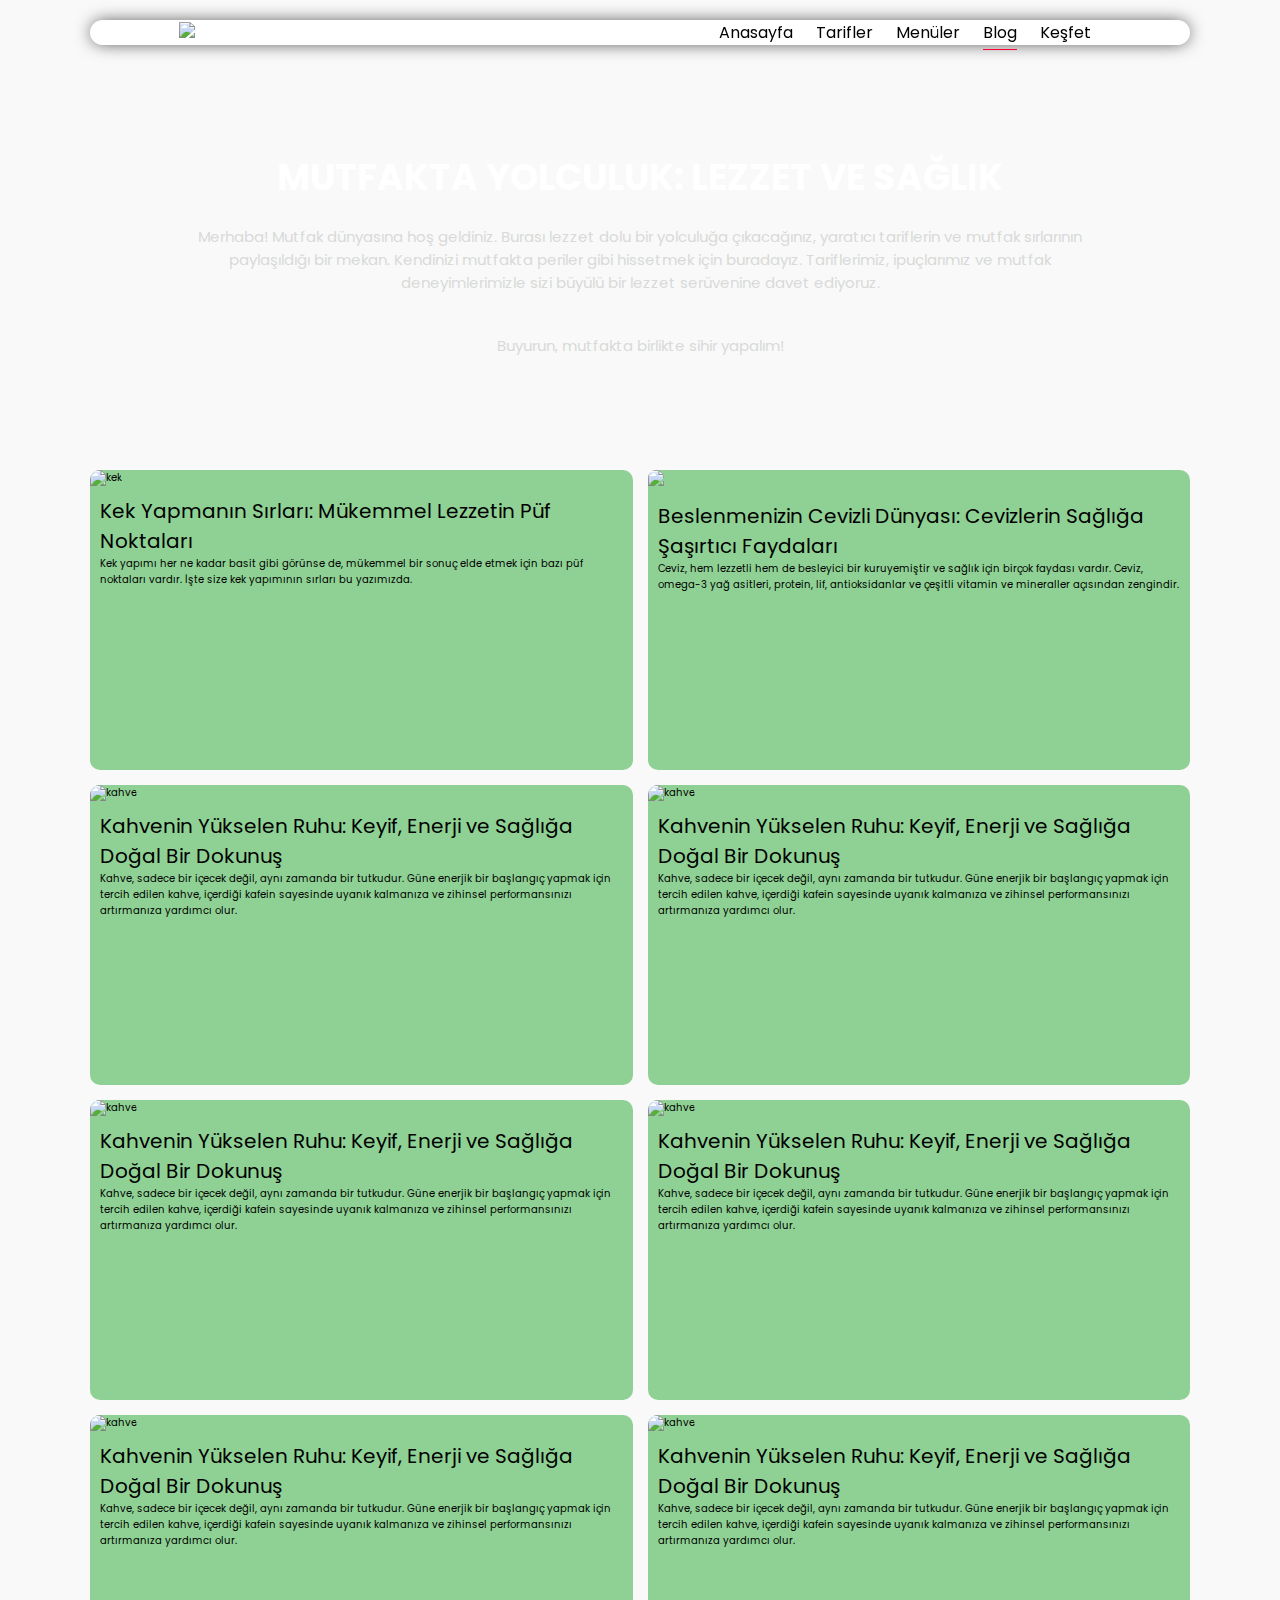
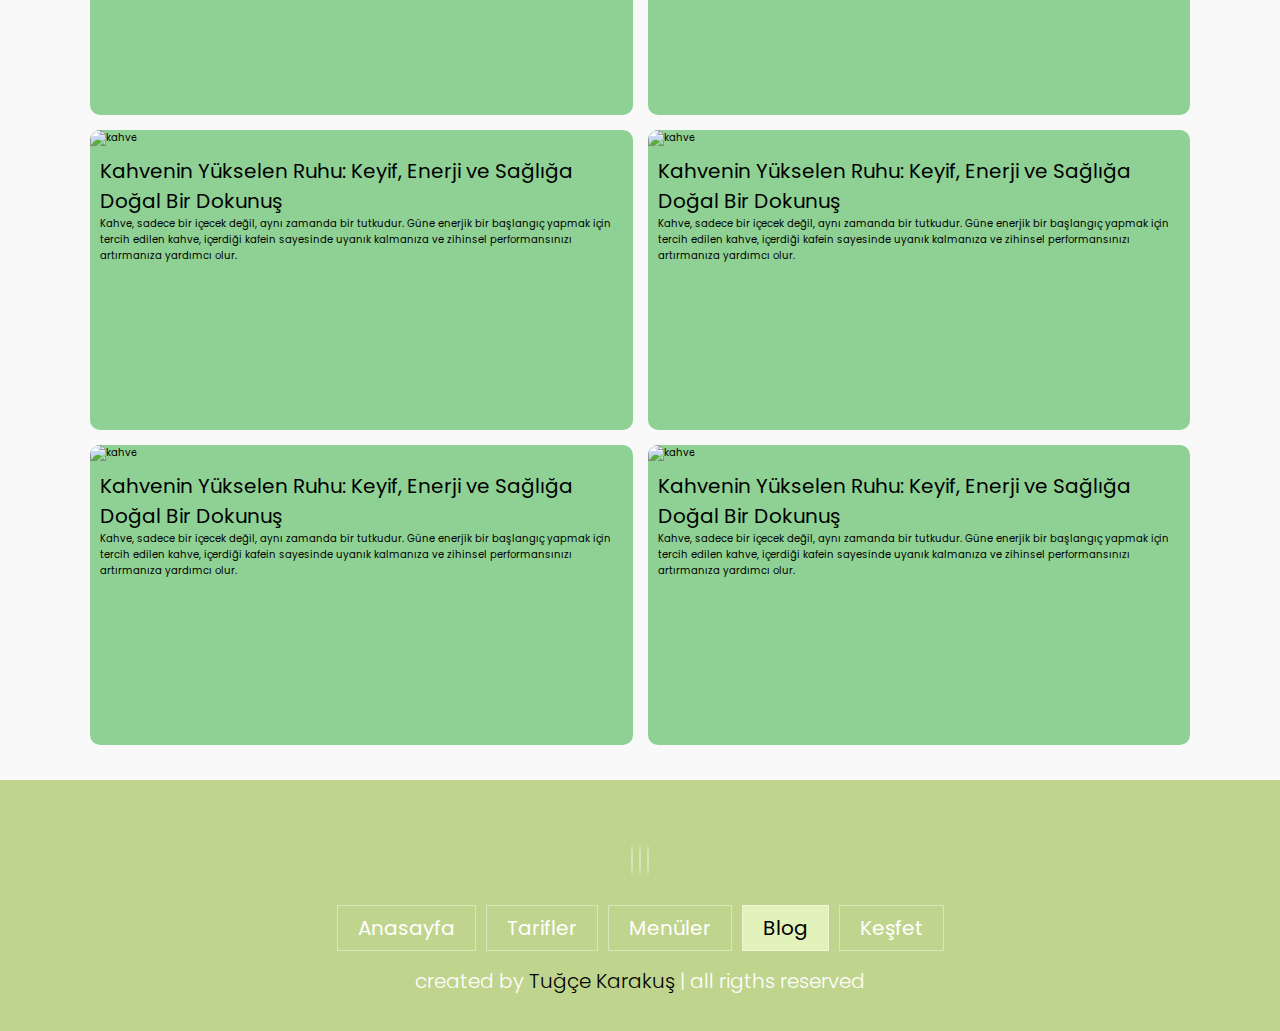
==== blog.html @ c4945a65 "Add files via upload" ====
<!DOCTYPE html>
<html lang="en">
<head>
    <meta charset="UTF-8">
    <meta name="viewport" content="width=device-width, initial-scale=1.0">
    <link rel="stylesheet" href="CSS.css">
    <link rel="stylesheet" href="https://cdnjs.cloudflare.com/ajax/libs/font-awesome/6.5.1/css/all.min.css" integrity="sha512-DTOQO9RWCH3ppGqcWaEA1BIZOC6xxalwEsw9c2QQeAIftl+Vegovlnee1c9QX4TctnWMn13TZye+giMm8e2LwA==" crossorigin="anonymous" referrerpolicy="no-referrer" />
    <title>Mutfak Perisi - Blog Sayfamız</title>
    <link rel="icon" href="photos/icon.png" type="image/x-icon">
    

</head>
<body>
<!--Header başladı-->
<header class="header">
  <a href="index.html" class="logo">
      <img src="photos/logo.png">
  </a>
  <nav class="navbar">
      <a href="index.html" >Anasayfa</a>
      <a href="tarifler.html" >Tarifler</a>
      <a href="menuler.html" >Menüler</a>
      <a href="blog.html" class="active">Blog</a>
      <a href="kesfet.html" >Keşfet</a>
  </nav>
  
</header>
<!--Header başladı-->
<section>
<div class="blog-baslik">
  <h3>MUTFAKTA YOLCULUK: LEZZET VE SAĞLIK</h3>
  <p>Merhaba! Mutfak dünyasına hoş geldiniz. Burası lezzet dolu bir yolculuğa çıkacağınız, yaratıcı tariflerin ve mutfak sırlarının paylaşıldığı bir mekan. Kendinizi mutfakta periler gibi hissetmek için buradayız. Tariflerimiz, ipuçlarımız ve mutfak deneyimlerimizle sizi büyülü bir lezzet serüvenine davet ediyoruz.</p>
  <p>Buyurun, mutfakta birlikte sihir yapalım!</p>
</div>
</section>
<!--Header bitti-->

<!--Blog içerik başladı-->

<section class="blog-icerik">
  <div class="box-container">
    <div class="box"><a href="blog1.html">
      <div class="box-head">
        <img src="photos/kek.jpg" alt="kek">
      </div>
      <div class="content">
        <h3>Kek Yapmanın Sırları: Mükemmel Lezzetin Püf Noktaları</h3>
        <p>Kek yapımı her ne kadar basit gibi görünse de, mükemmel bir sonuç elde etmek için bazı püf noktaları vardır. İşte size kek yapımının sırları bu yazımızda.</p>
      </div>
    </a></div>


    <div class="box"><a href="#">
      <div class="box-head">
        <img src="photos/ceviz.jpg">
      </div>
      <div class="content">
        <h3>Beslenmenizin Cevizli Dünyası: Cevizlerin Sağlığa Şaşırtıcı Faydaları</h3>
        <p>Ceviz, hem lezzetli hem de besleyici bir kuruyemiştir ve sağlık için birçok faydası vardır. Ceviz, omega-3 yağ asitleri, protein, lif, antioksidanlar ve çeşitli vitamin ve mineraller açısından zengindir.</p>
      </div></a>
    </div>

    <div class="box"><a href="#">
      <div class="box-head">
        <img src="photos/kahve.jpg" alt="kahve">
      </div>
      <div class="content">
        <h3> Kahvenin Yükselen Ruhu: Keyif, Enerji ve Sağlığa Doğal Bir Dokunuş</h3>
        <p>Kahve, sadece bir içecek değil, aynı zamanda bir tutkudur. Güne enerjik bir başlangıç yapmak için tercih edilen kahve, içerdiği kafein sayesinde uyanık kalmanıza ve zihinsel performansınızı artırmanıza yardımcı olur.</p>
      </div></a>
    </div>

    <div class="box"><a href="#">
      <div class="box-head">
        <img src="photos/kahve.jpg" alt="kahve">
      </div>
      <div class="content">
        <h3> Kahvenin Yükselen Ruhu: Keyif, Enerji ve Sağlığa Doğal Bir Dokunuş</h3>
        <p>Kahve, sadece bir içecek değil, aynı zamanda bir tutkudur. Güne enerjik bir başlangıç yapmak için tercih edilen kahve, içerdiği kafein sayesinde uyanık kalmanıza ve zihinsel performansınızı artırmanıza yardımcı olur.</p>
      </div></a>
    </div>
    
    <div class="box"><a href="#">
      <div class="box-head">
        <img src="photos/kahve.jpg" alt="kahve">
      </div>
      <div class="content">
        <h3> Kahvenin Yükselen Ruhu: Keyif, Enerji ve Sağlığa Doğal Bir Dokunuş</h3>
        <p>Kahve, sadece bir içecek değil, aynı zamanda bir tutkudur. Güne enerjik bir başlangıç yapmak için tercih edilen kahve, içerdiği kafein sayesinde uyanık kalmanıza ve zihinsel performansınızı artırmanıza yardımcı olur.</p>
      </div></a>
    </div>

    <div class="box"><a href="#">
      <div class="box-head">
        <img src="photos/kahve.jpg" alt="kahve">
      </div>
      <div class="content">
        <h3> Kahvenin Yükselen Ruhu: Keyif, Enerji ve Sağlığa Doğal Bir Dokunuş</h3>
        <p>Kahve, sadece bir içecek değil, aynı zamanda bir tutkudur. Güne enerjik bir başlangıç yapmak için tercih edilen kahve, içerdiği kafein sayesinde uyanık kalmanıza ve zihinsel performansınızı artırmanıza yardımcı olur.</p>
      </div></a>
    </div>

    <div class="box"><a href="#">
      <div class="box-head">
        <img src="photos/kahve.jpg" alt="kahve">
      </div>
      <div class="content">
        <h3> Kahvenin Yükselen Ruhu: Keyif, Enerji ve Sağlığa Doğal Bir Dokunuş</h3>
        <p>Kahve, sadece bir içecek değil, aynı zamanda bir tutkudur. Güne enerjik bir başlangıç yapmak için tercih edilen kahve, içerdiği kafein sayesinde uyanık kalmanıza ve zihinsel performansınızı artırmanıza yardımcı olur.</p>
      </div></a>
    </div>

    <div class="box"><a href="#">
      <div class="box-head">
        <img src="photos/kahve.jpg" alt="kahve">
      </div>
      <div class="content">
        <h3> Kahvenin Yükselen Ruhu: Keyif, Enerji ve Sağlığa Doğal Bir Dokunuş</h3>
        <p>Kahve, sadece bir içecek değil, aynı zamanda bir tutkudur. Güne enerjik bir başlangıç yapmak için tercih edilen kahve, içerdiği kafein sayesinde uyanık kalmanıza ve zihinsel performansınızı artırmanıza yardımcı olur.</p>
      </div></a>
    </div>

    <div class="box"><a href="#">
      <div class="box-head">
        <img src="photos/kahve.jpg" alt="kahve">
      </div>
      <div class="content">
        <h3> Kahvenin Yükselen Ruhu: Keyif, Enerji ve Sağlığa Doğal Bir Dokunuş</h3>
        <p>Kahve, sadece bir içecek değil, aynı zamanda bir tutkudur. Güne enerjik bir başlangıç yapmak için tercih edilen kahve, içerdiği kafein sayesinde uyanık kalmanıza ve zihinsel performansınızı artırmanıza yardımcı olur.</p>
      </div></a>
    </div>

    <div class="box"><a href="#">
      <div class="box-head">
        <img src="photos/kahve.jpg" alt="kahve">
      </div>
      <div class="content">
        <h3> Kahvenin Yükselen Ruhu: Keyif, Enerji ve Sağlığa Doğal Bir Dokunuş</h3>
        <p>Kahve, sadece bir içecek değil, aynı zamanda bir tutkudur. Güne enerjik bir başlangıç yapmak için tercih edilen kahve, içerdiği kafein sayesinde uyanık kalmanıza ve zihinsel performansınızı artırmanıza yardımcı olur.</p>
      </div></a>
    </div>

    <div class="box"><a href="#">
      <div class="box-head">
        <img src="photos/kahve.jpg" alt="kahve">
      </div>
      <div class="content">
        <h3> Kahvenin Yükselen Ruhu: Keyif, Enerji ve Sağlığa Doğal Bir Dokunuş</h3>
        <p>Kahve, sadece bir içecek değil, aynı zamanda bir tutkudur. Güne enerjik bir başlangıç yapmak için tercih edilen kahve, içerdiği kafein sayesinde uyanık kalmanıza ve zihinsel performansınızı artırmanıza yardımcı olur.</p>
      </div></a>
    </div>

    <div class="box"><a href="#">
      <div class="box-head">
        <img src="photos/kahve.jpg" alt="kahve">
      </div>
      <div class="content">
        <h3> Kahvenin Yükselen Ruhu: Keyif, Enerji ve Sağlığa Doğal Bir Dokunuş</h3>
        <p>Kahve, sadece bir içecek değil, aynı zamanda bir tutkudur. Güne enerjik bir başlangıç yapmak için tercih edilen kahve, içerdiği kafein sayesinde uyanık kalmanıza ve zihinsel performansınızı artırmanıza yardımcı olur.</p>
      </div></a>
    </div>
    </div>
</section>



<!--footer başladı -->
<section class="footer">
    <div class="share"> 
      <a href="https://www.linkedin.com/in/tugceekarakus/" target="_blank" class="fa-brands fa-linkedin"></a>
      <a href="https://github.com/Tuvci" target="_blank" class="fab fa-github"></a>
      <a href="#" class="fab fa-discord" target="_blank"></a>
    </div>

    <div class="links">
       
      <a href="index.html" >Anasayfa</a>
      <a href="tarifler.html" >Tarifler</a>
      <a href="menuler.html" >Menüler</a>
      <a href="blog.html" class="active">Blog</a>
      <a href="kesfet.html" >Keşfet</a>
    </div>

    <div class="credit">
      created by <span>Tuğçe Karakuş</span> | all rigths reserved
    </div>
  </section>

<!--footer  bitti -->
</body>
</html>
---- CSS.css ----
/*index sayfası başladı*/
@import url('https://fonts.googleapis.com/css2?family=Poppins:wght@100;300;400;500;600&display=swap');
:root{
    --maincolor:#F8F9F8;/*kullanılacak renkleri tanımladı*/
    --black-color:#000000;
    --ana_renk: #E2F2BB;
    --ikinci_renk:#BFD48C;
    --vurgu_renk:#E1EDC2;
    --border:0.1rem solid rgb(255,255,255,0.4);}

    *{font-family: "Poppins",sans-serif;
    margin: 0;
    padding: 0;
    box-sizing: border-box;
    outline: none;
    border: none;
    text-decoration: none;
    transition: 0.2s ease;}
a {color: black; /* Bağlantı rengini siyah olarak ayarlar */
    text-decoration: none; /* Alt çizgiyi kaldırır */}

/* base html codes*/
html{font-size: 62.5%;/*piksel boyutu dönüştürdü*/
    overflow-x:hidden;
    scroll-padding-top: 9rem;/*kaydırma çubuğu*/
    scroll-behavior: smooth;}
html::-webkit-scrollbar{width: 0.8rem;
    background-color:#ffffff;}
html::-webkit-scrollbar-thumb{border-radius: 3rem;
    background-color: #003b00;}
html ::-webkit-scrollbar-track{background-color:transparent;}
body{
    background-color:var(--maincolor) ;/*bodydeki kırmızı renk boyar*/}
section{ /*yazıyı navbar ile aynı hizaya getirdi*/
    padding: 3.5rem 7%;}


.btn{
    margin-top: 1rem;
    display: inline-block;
    padding: 1.25rem 2rem;
    border-radius: 30rem;
    font-size: 1.50rem;
    color:white;
    background-color: var(--black-color);
    cursor: pointer;
}
.btn:hover{
    opacity:0.9 ;
    
    
}

.heading{
   color: #006600;
   padding: 1rem;
   text-transform: uppercase;
   font-size:2.3rem ;
   margin-bottom: 1rem;
   border-bottom:0.1rem solid #006600 ;
}

.heading span{
    text-transform: uppercase;
    color: #000000;

}
/*header buradan başlıyor*/
.header .logo img {
    height: 5rem;
    
    }
    .header{
        background-color:#ffff ;
        display: flex;
        align-items: center;
        justify-content:space-between ;
        padding:0 7% ;
        margin: 2rem 7%;
        border-radius: 30rem;
        box-shadow: 0px 0px 17px -2px rgba(0,0,0, 0.75);
        position:sticky;/*kaydırma çubuğu saklama*/
        top:0;
        z-index: 1000;
    }

    .header .navbar a{
    margin: 0 1rem ;
    font-size: 1.6rem;
    color:var(--black-color);
    border-bottom: 0.1rem solid transparent;
    }
.header .navbar .active,
.header .navbar a:hover{
        border-color:#ff0033;/*menü üstüne gelince altındaki çizgi rengi*/
        padding-bottom: 0.5rem; ;
    }

    .header .buton button{
        cursor:pointer;
        font-size: 2.5rem;
        margin-left:2rem ;
        background-color: transparent;
    }
/*header burada bitti*/

/*home başladı*/
.home{
    min-height: 100vh;
    background: url(./photos/arka.jpg) no-repeat;
    background-size:cover;
    background-position: center;
    margin-top: -9.4rem;
    display: flex;
    align-items: center;
}

.home .content{
    max-width: 60rem;   
}
.home .content h3{
    font-size: 5rem;
    color:#394949 ;
    text-shadow: 1px 1px 1px #ffffff;
    padding: 9px;
    line-height:1 ;
   
    

}
.home .content p{
    color:#000000;
    font-size :1.50rem;
    font-weight: 300;
    line-height:1.3 ;
    padding:1rem 0 ;
     
}
/*home bitti*/
/*menu başladı*/
.menu .box-container{
    display: grid;
    grid-template-columns: repeat(auto-fit,minmax(30rem,1fr));
    grid-template-rows: repeat(4, auto);
    gap: 1.5rem;/*resimler arası boşluk*/
}
.menu .box-container .box{
padding: 0,1rem;
   min-height: 30rem;/*altlı üstlü resimler arasındaki boşluk*/
   display: flex;
   flex-direction: column;
   align-items: flex-start;
   justify-content: space-between;
   background-color:var(--ana_renk);
   border-radius: 1rem;
}
.menu .box-container .box menu-kategori{
    font-size: 1.2rem;
    text-transform: uppercase;
    
}
.menu .box-container .box h3{
    font-size:2rem ;
    padding: 0.6rem;
}
.menu .box-container .box span{
    padding: 0.6rem;
}
.menu .box-container .box p{
    font-size:1.3rem ;
    padding: 0.6rem;
}
.menu img{
    border-top-right-radius: 1rem;
    border-top-left-radius: 1rem;
}
.menu .box-container .box img{
    width: 100%;
    object-fit: cover;
}
/*menu bitti*/

 /*blog başladı*/
 .blogs .box-container {
  display: grid;
  grid-template-columns: repeat(auto-fit, minmax(40rem, 1fr));
  gap: 1.5rem;
}

.blogs .box-container .box {
  background-color:var(--vurgu_renk);
  border-radius: 3rem;
  object-fit:fill;
}

.blogs .box-container .box .image {
  height: 25rem;
  overflow: hidden;
  width: 100%;
  border-top-left-radius: 3rem;
  border-top-right-radius: 3rem;
}

.blogs .box-container .box .image img {
  height: 100%;
  object-fit: cover;
  width: 100%;
}

.blogs .box-container .box:hover .image img {
  transform: scale(1.2);
}

.blogs .box-container .box .content {
  padding: 2rem;
}

.blogs .box-container .box .content .title {
  line-height: 1;
  font-size: 2.3rem;
}

.blogs .box-container .box .content span {
  display: block;
  padding-top: 1rem;
  font-size: 1.25rem;
}

.blogs .box-container .box .content p {
  font-size: 1.6rem;
  line-height: 1.8;
  color: #0d0d0d;
  padding: 1rem 0;
}
 /*blog bitti*/

 /*hakkımızda başladı*/
.about .row {
    display: flex;
    flex-wrap: wrap;
    column-gap: 2rem;
  }
  
  .about .row .image {
    flex: 1 1 45rem;
  }
  
  .about .row img {
    width: 100%;
   
  }
  
  .about .row .content {
    flex: 1 1 45rem;
  }
  
  .about .row .content h3 {
    font-size: 3rem;
    color: #75A17C;
  }
  
  .about .row .content p {
    font-size: 1.6rem;
    color: #000000;
    padding: 2rem 0;
    line-height: 1.6;
  }
 /*hakkımızda bitti*/

 /*eleştiri başladı*/
.review .box-container {
    display: grid;
    grid-template-columns: repeat(auto-fit, minmax(10rem, 1fr)); 
    gap: 1.5rem;
    }

  .review .box-container .box {
    border: var(--border);
    text-align: center;
    padding: 3rem 2rem;
    background-color: var(--ikinci_renk);
    border-radius: 3rem; }
 
  
  .review .box-container .box p {
    font-size: 1.5rem;
    line-height: 1;
    padding: 2rem 0; }
 
  
  .review .box-container .box .user {
    height: 5rem;
    width: 5rem;
    border-radius: 50%;
    object-fit: cover;
  }
  
  .review .box-container .box h3 {
    padding: 1rem 0;
    font-size: 2rem;
    color: var(--main-color);
  }
  
  .review .box-container .box .stars i {
    font-size: 1.5rem;
    color: rgb(30, 131, 46);
  }
 /*eleştri bitti*/

 /*iletişim başladı*/
 .contact .row {
    display: flex;
    background-color:var(--vurgu_renk);
    flex-wrap: wrap;
    gap: 1rem;
  }
  
  .contact .row .map {
    flex: 1 1 45rem;
    width: 100%;
    object-fit: cover;
  }
  .contact .row form {
    flex: 1 1 45rem;
    padding: 5rem 2rem;
    text-align: center;
  }
  
  .contact .row form h3 {
    text-transform: uppercase;
    font-size: 3.5rem;
    color: #878585;
  }
  
  .contact .row form .inputBox {
    display: flex;
    align-items: center;
    margin: 2rem 0;
    border: var(--border);
  }
  
  .contact .row form .inputBox i {
    color: #515151;
    font-size: 2rem;
    padding-left: 2rem;
  }
  
  .contact .row form .inputBox input {
    width: 100%;
    padding: 2rem;
    font-size: 1.7rem;
    color: #000000;
    text-transform: none;
    background-color: transparent;
  }
  
  .contact .row form .btn {
    color: var(--main-color);
    background-color: #fff;
    font-weight: bold;
  }
 /*iletişim bitti*/

 /*! footer start  */
.footer {
  background-color:var(--ikinci_renk);
  text-align: center;
  height: min-content;
}


.footer .share {
  padding: 2rem 0;
}
.footer .share a {
  width: 5rem;
  height: 5rem;
  line-height: 5rem;
  color: #000000;
  font-size: 2rem;
  border: var(--border);
  border-radius: 50%;
  margin: 0.3rem;
}

.footer .share a:hover {
  background-color:#ff0033; color: #000000;
  
}

.footer .links {
  display: flex;
  justify-content: center;
  flex-wrap: wrap;
  gap: 1rem;
}

.footer .links a {
  background-color: var(--main-color);
  padding: 0.7rem 2rem;
  color: #ffffff;
  font-size: 2rem;
  border: var(--border);
}

.footer .links a:hover {
  background-color:#B9D3C7;
  opacity: 0.7;
  color:#000000;
}

.footer .links a.active {
  background-color:#E2F2BB; color: #000000;
}

.footer .credit {
  font-size: 2rem;
  color: #fff;
  font-weight: 300;
  padding-top: 1.5rem;
}

.footer .credit span {
  color:#000000;
}
/*! footer end  */
/*index sayfası bitti*/

/*iftar menüsü sayfası başladı*/
/*iftar menüleri başladı*/
.iftar .iftar{
  background-image: url(photos/iftar.jpeg);
  background-position: center;
  background-size:cover;
  min-width: 80rem;
  min-height: 30rem;
  border-radius: 1rem;
}
.iftar h3{
  color: #ffffff;
  font-size: 3.6rem;
  text-align: center;
  padding-top: 5rem;
}
.iftar p{
  color: #D9D9D9;
  font-size: 1.5rem;
  text-align: center;
  padding: 2rem 10rem;
}
/*header bitti*/
/*kategori başladı*/
.kategori {
  background-image: url(photos/tarif.jpg);
  background-position: center ;
  background-size:cover;
  min-width: 80rem;
  min-height: 30rem;
  border-radius: 1rem;
}
.kategori h3{
  color: #ffffff;
  font-size: 3.6rem;
  text-align: center;
  padding-top: 5rem;
}
.kategori p{
  color: #D9D9D9;
  font-size: 1.5rem;
  text-align: center;
  padding: 2rem 10rem;
}

/*Tarifler bitti*/
/*tarifler sayfası bitti*/



/*blog sayfası başladı*/
/*en baştaki resim/yazı başladı*/
.blog-baslik{
  background-image: url(photos/sofra1.jpg) ;
  background-position: center;
  background-size: cover;
  min-width: 80rem;
  min-height: 30rem;
  border-radius: 1rem;}
.blog-baslik h3{
  color:#ffff ;
  font-size: 3.6rem;
  text-align: center;
  padding-top: 5rem;}
.blog-baslik p{
  color:#D9D9D9;
  font-size:1.50rem ;
  text-align: center;
  padding:2rem 10rem;}
/*en baştaki resim/yazı başladı*/
/*blog içerik başlıyor*/
.blog-icerik .box-container{
  display: grid;
  grid-template-columns: repeat(auto-fit,minmax(40rem,1fr));
  grid-template-rows: repeat(3, auto);
  gap: 1.5rem;}
.blog-icerik .box-container .box{
  padding: 0,1rem;
  min-height: 30rem;
  display: flex;
  flex-direction: column;
  align-items: flex-start;
  justify-content: space-between;
  background-color: #8FD194;
  border-radius: 1rem;}
.blog-icerik .box-container .box img{/*resmi div içinde yerleştirir*/
  width: 100%;
  object-fit:cover ;
  border-top-right-radius: 1rem;
  border-top-left-radius: 1rem;}
.blog-icerik .box-container .box .content {padding: 1rem;}
.blog-icerik .box-container .box .content h3 {
  display: block;
  line-height: 1.5;
   font-size: 2rem;
   font-weight: 400;}
.blog .box-container .box .content p{
  font-size: 1.3rem;
  line-height: 1;
  color: #393939;
  padding-bottom: 3rem;}
/*blog içerik bitti*/
/*blog sayfası bitti*/

/*kek blog*/







/*keşfet başladı*/
.kesfet {
  background-image: url(photos/çarşı.jpg);
  background-position: center;
  background-size:cover;
  min-width: 80rem;
  min-height: 30rem;
  border-radius: 1rem;
}
.kesfet h3{
  color: #ffffff;
  font-size: 3.6rem;
  text-align: center;
  padding-top: 5rem;
}
.kesfet p{
  color: #D9D9D9;
  font-size: 1.5rem;
  text-align: center;
  padding: 2rem 10rem;
}
/*keşfet bitti*/
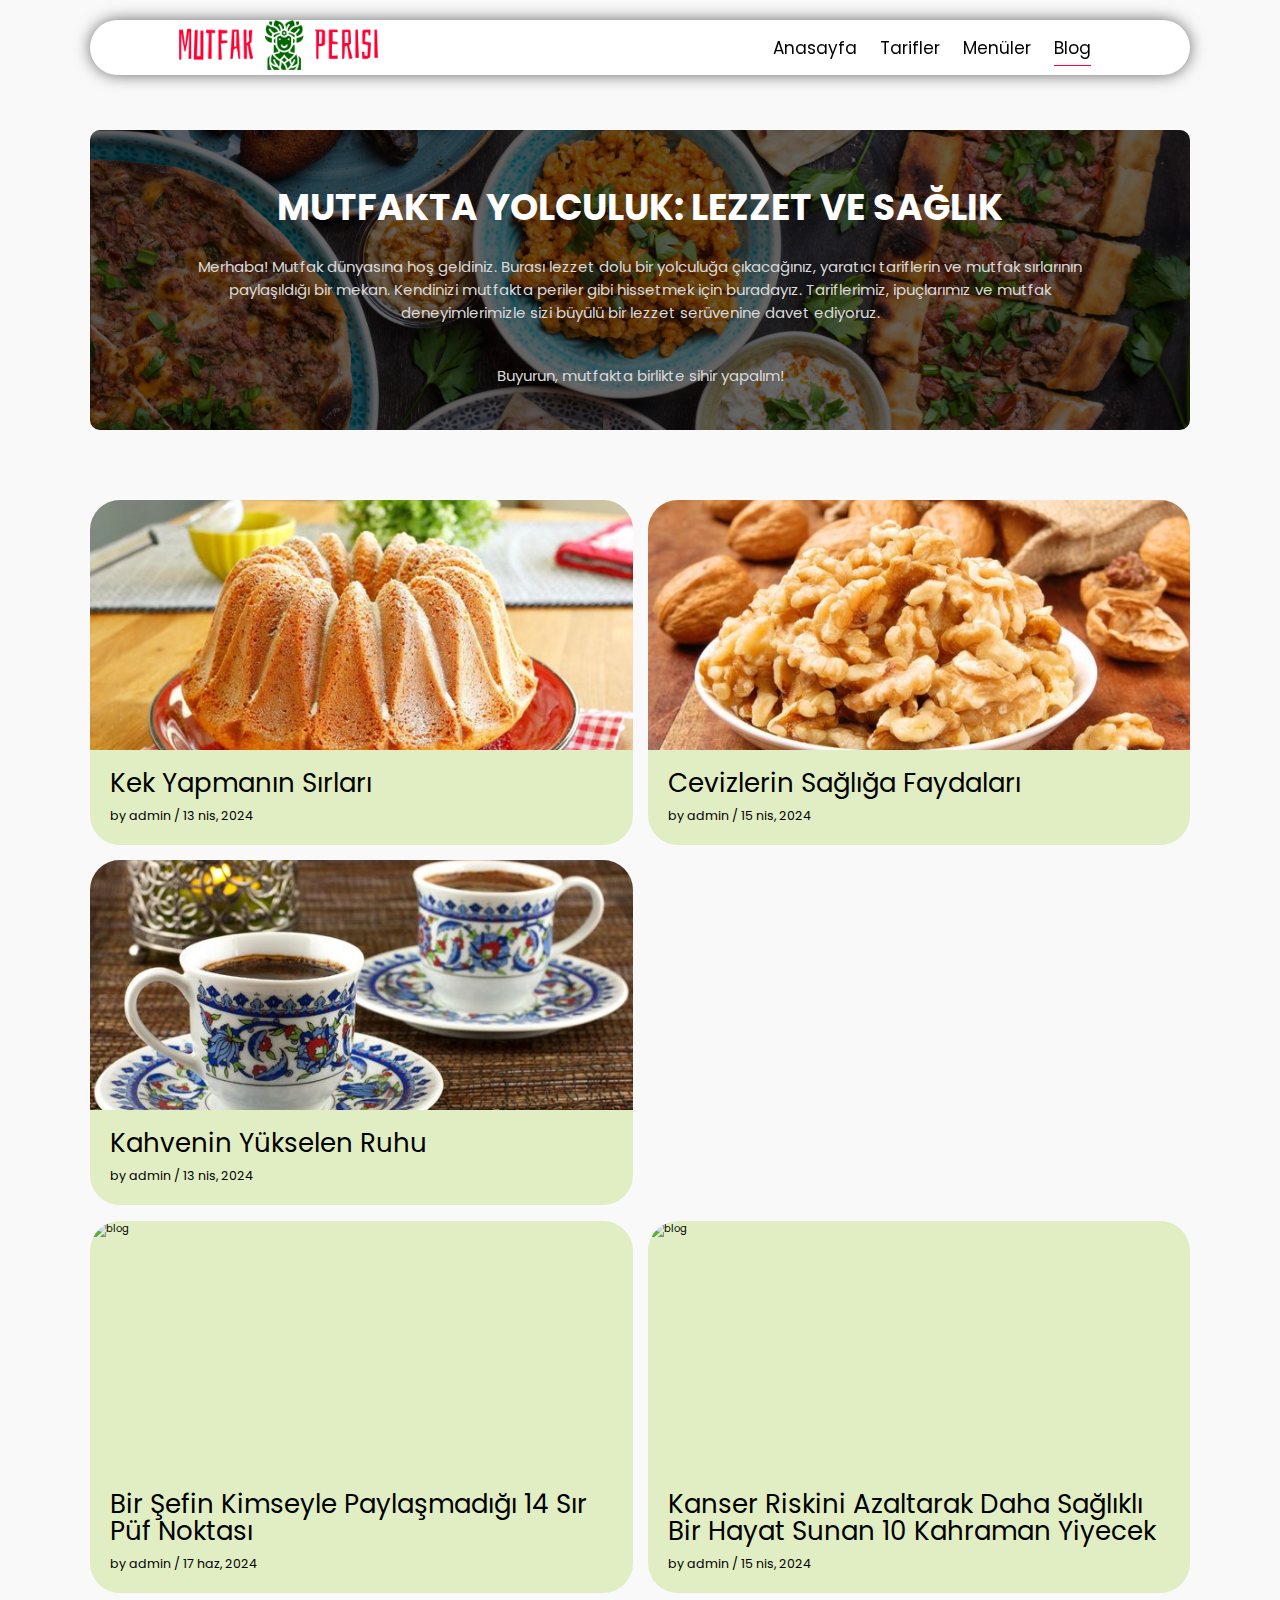
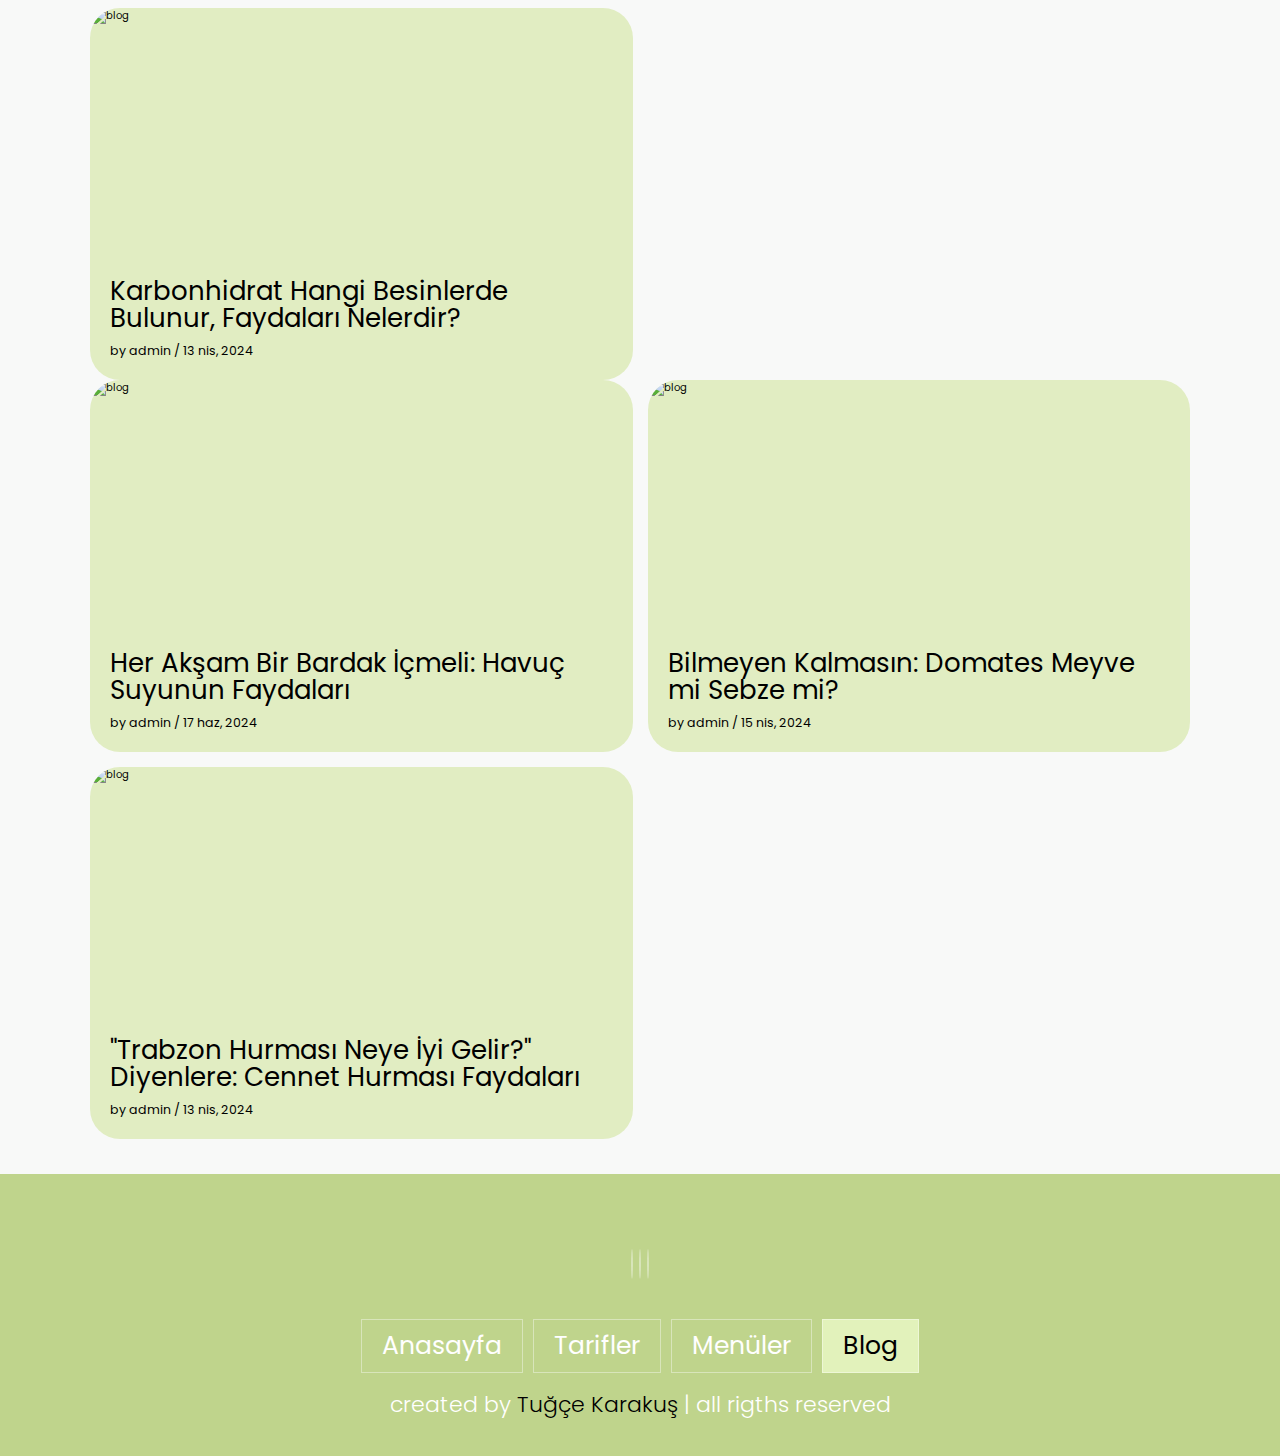
==== commit 06eaed0b: "footer linkleri düzeltildi" ====
--- a/blog.html
+++ b/blog.html
@@ -21,7 +21,6 @@
       <a href="tarifler.html" >Tarifler</a>
       <a href="menuler.html" >Menüler</a>
       <a href="blog.html" class="active">Blog</a>
-      <a href="kesfet.html" >Keşfet</a>
   </nav>
   
 </header>
@@ -36,131 +35,106 @@
 <!--Header bitti-->
 
 <!--Blog içerik başladı-->
-
-<section class="blog-icerik">
+<section class="blogs" id="blogs">
   <div class="box-container">
-    <div class="box"><a href="blog1.html">
-      <div class="box-head">
-        <img src="photos/kek.jpg" alt="kek">
+    <div class="box">
+      <div class="image">
+        <img src="photos/kek.jpg" alt="blog" />
       </div>
       <div class="content">
-        <h3>Kek Yapmanın Sırları: Mükemmel Lezzetin Püf Noktaları</h3>
-        <p>Kek yapımı her ne kadar basit gibi görünse de, mükemmel bir sonuç elde etmek için bazı püf noktaları vardır. İşte size kek yapımının sırları bu yazımızda.</p>
+        <a href="#" class="title">Kek Yapmanın Sırları</a>
+        <span>by admin / 13 nis, 2024</span>
       </div>
-    </a></div>
-
-
-    <div class="box"><a href="#">
-      <div class="box-head">
-        <img src="photos/ceviz.jpg">
+    </div>
+    <div class="box">
+      <div class="image">
+        <img src="photos/ceviz.jpg" alt="blog" />
       </div>
       <div class="content">
-        <h3>Beslenmenizin Cevizli Dünyası: Cevizlerin Sağlığa Şaşırtıcı Faydaları</h3>
-        <p>Ceviz, hem lezzetli hem de besleyici bir kuruyemiştir ve sağlık için birçok faydası vardır. Ceviz, omega-3 yağ asitleri, protein, lif, antioksidanlar ve çeşitli vitamin ve mineraller açısından zengindir.</p>
-      </div></a>
+        <a href="#" class="title">Cevizlerin Sağlığa Faydaları</a>
+        <span>by admin / 15 nis, 2024</span>
+        
+      </div>
     </div>
-
-    <div class="box"><a href="#">
-      <div class="box-head">
-        <img src="photos/kahve.jpg" alt="kahve">
+    <div class="box">
+      <div class="image">
+        <img src="photos/kahve.jpg" alt="blog" />
       </div>
       <div class="content">
-        <h3> Kahvenin Yükselen Ruhu: Keyif, Enerji ve Sağlığa Doğal Bir Dokunuş</h3>
-        <p>Kahve, sadece bir içecek değil, aynı zamanda bir tutkudur. Güne enerjik bir başlangıç yapmak için tercih edilen kahve, içerdiği kafein sayesinde uyanık kalmanıza ve zihinsel performansınızı artırmanıza yardımcı olur.</p>
-      </div></a>
+        <a href="#" class="title">Kahvenin Yükselen Ruhu</a>
+        <span>by admin / 13 nis, 2024</span>
+        
+      </div>
     </div>
+  </div><br>
 
-    <div class="box"><a href="#">
-      <div class="box-head">
-        <img src="photos/kahve.jpg" alt="kahve">
+  <div class="box-container">
+    <div class="box">
+      <div class="image">
+        <img src="https://cdn.yemek.com/mncrop/620/388/uploads/2016/03/kek-malzemeleri-subat-2021.jpg" alt="blog" />
       </div>
       <div class="content">
-        <h3> Kahvenin Yükselen Ruhu: Keyif, Enerji ve Sağlığa Doğal Bir Dokunuş</h3>
-        <p>Kahve, sadece bir içecek değil, aynı zamanda bir tutkudur. Güne enerjik bir başlangıç yapmak için tercih edilen kahve, içerdiği kafein sayesinde uyanık kalmanıza ve zihinsel performansınızı artırmanıza yardımcı olur.</p>
-      </div></a>
+        <a href="#" class="title">Bir Şefin Kimseyle Paylaşmadığı 14 Sır Püf Noktası</a>
+        <span>by admin / 17 haz, 2024</span>
+        
+      </div>
     </div>
-    
-    <div class="box"><a href="#">
-      <div class="box-head">
-        <img src="photos/kahve.jpg" alt="kahve">
+    <div class="box">
+      <div class="image">
+        <img src="https://cdn.yemek.com/mncrop/620/388/uploads/2024/04/orman-meyveleri-shutter-1.jpg" alt="blog" />
       </div>
       <div class="content">
-        <h3> Kahvenin Yükselen Ruhu: Keyif, Enerji ve Sağlığa Doğal Bir Dokunuş</h3>
-        <p>Kahve, sadece bir içecek değil, aynı zamanda bir tutkudur. Güne enerjik bir başlangıç yapmak için tercih edilen kahve, içerdiği kafein sayesinde uyanık kalmanıza ve zihinsel performansınızı artırmanıza yardımcı olur.</p>
-      </div></a>
+        <a href="#" class="title">Kanser Riskini Azaltarak Daha Sağlıklı Bir Hayat Sunan 10 Kahraman Yiyecek</a>
+        <span>by admin / 15 nis, 2024</span>
+        
+      </div>
     </div>
-
-    <div class="box"><a href="#">
-      <div class="box-head">
-        <img src="photos/kahve.jpg" alt="kahve">
+    <div class="box">
+      <div class="image">
+        <img src="https://cdn.yemek.com/mnresize/1250/833/uploads/2024/03/karbonhidratlar-shutter.jpg" alt="blog" />
       </div>
       <div class="content">
-        <h3> Kahvenin Yükselen Ruhu: Keyif, Enerji ve Sağlığa Doğal Bir Dokunuş</h3>
-        <p>Kahve, sadece bir içecek değil, aynı zamanda bir tutkudur. Güne enerjik bir başlangıç yapmak için tercih edilen kahve, içerdiği kafein sayesinde uyanık kalmanıza ve zihinsel performansınızı artırmanıza yardımcı olur.</p>
-      </div></a>
+        <a href="#" class="title">Karbonhidrat Hangi Besinlerde Bulunur, Faydaları Nelerdir?</a>
+        <span>by admin / 13 nis, 2024</span>
+        
+      </div>
     </div>
+  </div>
 
-    <div class="box"><a href="#">
-      <div class="box-head">
-        <img src="photos/kahve.jpg" alt="kahve">
+  <div class="box-container">
+    <div class="box">
+      <div class="image">
+        <img src="https://cdn.yemek.com/mncrop/620/388/uploads/2024/02/havuc-suyu-shutter3.jpg" alt="blog" />
       </div>
       <div class="content">
-        <h3> Kahvenin Yükselen Ruhu: Keyif, Enerji ve Sağlığa Doğal Bir Dokunuş</h3>
-        <p>Kahve, sadece bir içecek değil, aynı zamanda bir tutkudur. Güne enerjik bir başlangıç yapmak için tercih edilen kahve, içerdiği kafein sayesinde uyanık kalmanıza ve zihinsel performansınızı artırmanıza yardımcı olur.</p>
-      </div></a>
+        <a href="#" class="title">Her Akşam Bir Bardak İçmeli: Havuç Suyunun Faydaları</a>
+        <span>by admin / 17 haz, 2024</span>
+      </div>
     </div>
-
-    <div class="box"><a href="#">
-      <div class="box-head">
-        <img src="photos/kahve.jpg" alt="kahve">
+    <div class="box">
+      <div class="image">
+        <img src="https://cdn.yemek.com/mnresize/1250/833/uploads/2017/07/domates-sebze-aralik-2020.jpg" alt="blog" />
       </div>
       <div class="content">
-        <h3> Kahvenin Yükselen Ruhu: Keyif, Enerji ve Sağlığa Doğal Bir Dokunuş</h3>
-        <p>Kahve, sadece bir içecek değil, aynı zamanda bir tutkudur. Güne enerjik bir başlangıç yapmak için tercih edilen kahve, içerdiği kafein sayesinde uyanık kalmanıza ve zihinsel performansınızı artırmanıza yardımcı olur.</p>
-      </div></a>
+        <a href="#" class="title">Bilmeyen Kalmasın: Domates Meyve mi Sebze mi?</a>
+        <span>by admin / 15 nis, 2024</span>
+        
+      </div>
     </div>
-
-    <div class="box"><a href="#">
-      <div class="box-head">
-        <img src="photos/kahve.jpg" alt="kahve">
+    <div class="box">
+      <div class="image">
+        <img src="https://cdn.yemek.com/mnresize/1250/833/uploads/2016/10/cennet-hurmasi-aralik-2020-nerede-bulunur.jpg" alt="blog" />
       </div>
       <div class="content">
-        <h3> Kahvenin Yükselen Ruhu: Keyif, Enerji ve Sağlığa Doğal Bir Dokunuş</h3>
-        <p>Kahve, sadece bir içecek değil, aynı zamanda bir tutkudur. Güne enerjik bir başlangıç yapmak için tercih edilen kahve, içerdiği kafein sayesinde uyanık kalmanıza ve zihinsel performansınızı artırmanıza yardımcı olur.</p>
-      </div></a>
+        <a href="#" class="title">"Trabzon Hurması Neye İyi Gelir?" Diyenlere: Cennet Hurması Faydaları</a>
+        <span>by admin / 13 nis, 2024</span>
+        
+      </div>
     </div>
+  </div>
+    
+</section>
 
-    <div class="box"><a href="#">
-      <div class="box-head">
-        <img src="photos/kahve.jpg" alt="kahve">
-      </div>
-      <div class="content">
-        <h3> Kahvenin Yükselen Ruhu: Keyif, Enerji ve Sağlığa Doğal Bir Dokunuş</h3>
-        <p>Kahve, sadece bir içecek değil, aynı zamanda bir tutkudur. Güne enerjik bir başlangıç yapmak için tercih edilen kahve, içerdiği kafein sayesinde uyanık kalmanıza ve zihinsel performansınızı artırmanıza yardımcı olur.</p>
-      </div></a>
-    </div>
-
-    <div class="box"><a href="#">
-      <div class="box-head">
-        <img src="photos/kahve.jpg" alt="kahve">
-      </div>
-      <div class="content">
-        <h3> Kahvenin Yükselen Ruhu: Keyif, Enerji ve Sağlığa Doğal Bir Dokunuş</h3>
-        <p>Kahve, sadece bir içecek değil, aynı zamanda bir tutkudur. Güne enerjik bir başlangıç yapmak için tercih edilen kahve, içerdiği kafein sayesinde uyanık kalmanıza ve zihinsel performansınızı artırmanıza yardımcı olur.</p>
-      </div></a>
-    </div>
-
-    <div class="box"><a href="#">
-      <div class="box-head">
-        <img src="photos/kahve.jpg" alt="kahve">
-      </div>
-      <div class="content">
-        <h3> Kahvenin Yükselen Ruhu: Keyif, Enerji ve Sağlığa Doğal Bir Dokunuş</h3>
-        <p>Kahve, sadece bir içecek değil, aynı zamanda bir tutkudur. Güne enerjik bir başlangıç yapmak için tercih edilen kahve, içerdiği kafein sayesinde uyanık kalmanıza ve zihinsel performansınızı artırmanıza yardımcı olur.</p>
-      </div></a>
-    </div>
-    </div>
-</section>
 
 
 
@@ -168,8 +142,8 @@
 <section class="footer">
     <div class="share"> 
       <a href="https://www.linkedin.com/in/tugceekarakus/" target="_blank" class="fa-brands fa-linkedin"></a>
-      <a href="https://github.com/Tuvci" target="_blank" class="fab fa-github"></a>
-      <a href="#" class="fab fa-discord" target="_blank"></a>
+      <a href="https://github.com/tugcekarakuss" target="_blank" class="fab fa-github"></a>
+      <a href="https://discord.gg/6buRN5te" class="fab fa-discord" target="_blank"></a>
     </div>
 
     <div class="links">
@@ -178,7 +152,6 @@
       <a href="tarifler.html" >Tarifler</a>
       <a href="menuler.html" >Menüler</a>
       <a href="blog.html" class="active">Blog</a>
-      <a href="kesfet.html" >Keşfet</a>
     </div>
 
     <div class="credit">
--- a/CSS.css
+++ b/CSS.css
@@ -38,15 +38,15 @@
 .btn{
     margin-top: 1rem;
     display: inline-block;
-    padding: 1.25rem 2rem;
+    padding: 1rem 3rem;
     border-radius: 30rem;
-    font-size: 1.50rem;
+    font-size: 1.7rem;
     color:white;
     background-color: var(--black-color);
     cursor: pointer;
 }
 .btn:hover{
-    opacity:0.9 ;
+    opacity:0.7 ;
     
     
 }
@@ -55,7 +55,7 @@
    color: #006600;
    padding: 1rem;
    text-transform: uppercase;
-   font-size:2.3rem ;
+   font-size:2.7rem ;
    margin-bottom: 1rem;
    border-bottom:0.1rem solid #006600 ;
 }
@@ -86,7 +86,7 @@
 
     .header .navbar a{
     margin: 0 1rem ;
-    font-size: 1.6rem;
+    font-size: 1.7rem;
     color:var(--black-color);
     border-bottom: 0.1rem solid transparent;
     }
@@ -119,20 +119,17 @@
     max-width: 60rem;   
 }
 .home .content h3{
-    font-size: 5rem;
+    font-size: 4.6rem;
     color:#394949 ;
     text-shadow: 1px 1px 1px #ffffff;
     padding: 9px;
     line-height:1 ;
-   
-    
-
 }
 .home .content p{
     color:#000000;
-    font-size :1.50rem;
+    font-size :1.7rem;
     font-weight: 300;
-    line-height:1.3 ;
+    line-height:1;
     padding:1rem 0 ;
      
 }
@@ -153,22 +150,31 @@
    justify-content: space-between;
    background-color:var(--ana_renk);
    border-radius: 1rem;
-}
+   color: #000000;
+   transition: color 0.3s ease;
+}
+
 .menu .box-container .box menu-kategori{
-    font-size: 1.2rem;
     text-transform: uppercase;
     
 }
 .menu .box-container .box h3{
     font-size:2rem ;
-    padding: 0.6rem;
-}
+    padding: 0.5rem;
+    
+}
+.menu .box-container .box:hover h3{
+  color:#a5b978;
+}
+
+
 .menu .box-container .box span{
-    padding: 0.6rem;
+    padding: 0.5rem;
+    font-size:1.3rem;
 }
 .menu .box-container .box p{
-    font-size:1.3rem ;
-    padding: 0.6rem;
+    font-size:1.5rem ;
+    padding: 0.5rem;
 }
 .menu img{
     border-top-right-radius: 1rem;
@@ -181,6 +187,20 @@
 /*menu bitti*/
 
  /*blog başladı*/
+
+ .blogs .box-container .content .readmore{
+  color: #333;
+  
+  font-size: 2rem;
+    
+}
+.blogs .box-container .content .readmore:hover {
+  color:#daa07c;
+}
+
+
+
+
  .blogs .box-container {
   display: grid;
   grid-template-columns: repeat(auto-fit, minmax(40rem, 1fr));
@@ -217,7 +237,7 @@
 
 .blogs .box-container .box .content .title {
   line-height: 1;
-  font-size: 2.3rem;
+  font-size: 2.6rem;
 }
 
 .blogs .box-container .box .content span {
@@ -227,7 +247,7 @@
 }
 
 .blogs .box-container .box .content p {
-  font-size: 1.6rem;
+  font-size: 1.5rem;
   line-height: 1.8;
   color: #0d0d0d;
   padding: 1rem 0;
@@ -255,12 +275,12 @@
   }
   
   .about .row .content h3 {
-    font-size: 3rem;
+    font-size: 4rem;
     color: #75A17C;
   }
   
   .about .row .content p {
-    font-size: 1.6rem;
+    font-size: 1.7rem;
     color: #000000;
     padding: 2rem 0;
     line-height: 1.6;
@@ -277,14 +297,14 @@
   .review .box-container .box {
     border: var(--border);
     text-align: center;
-    padding: 3rem 2rem;
+    padding: 1rem 1rem;
     background-color: var(--ikinci_renk);
     border-radius: 3rem; }
  
   
   .review .box-container .box p {
-    font-size: 1.5rem;
-    line-height: 1;
+    font-size: 1.8rem;
+    line-height: 1.5;
     padding: 2rem 0; }
  
   
@@ -328,7 +348,7 @@
   
   .contact .row form h3 {
     text-transform: uppercase;
-    font-size: 3.5rem;
+    font-size: 3rem;
     color: #878585;
   }
   
@@ -341,7 +361,7 @@
   
   .contact .row form .inputBox i {
     color: #515151;
-    font-size: 2rem;
+    font-size: 3rem;
     padding-left: 2rem;
   }
   
@@ -373,9 +393,9 @@
   padding: 2rem 0;
 }
 .footer .share a {
-  width: 5rem;
-  height: 5rem;
-  line-height: 5rem;
+  width: 7rem;
+  height: 7rem;
+  line-height: 7rem;
   color: #000000;
   font-size: 2rem;
   border: var(--border);
@@ -394,12 +414,12 @@
   flex-wrap: wrap;
   gap: 1rem;
 }
-
+ 
 .footer .links a {
   background-color: var(--main-color);
   padding: 0.7rem 2rem;
   color: #ffffff;
-  font-size: 2rem;
+  font-size: 2.5rem;
   border: var(--border);
 }
 
@@ -414,7 +434,7 @@
 }
 
 .footer .credit {
-  font-size: 2rem;
+  font-size: 2.2rem;
   color: #fff;
   font-weight: 300;
   padding-top: 1.5rem;
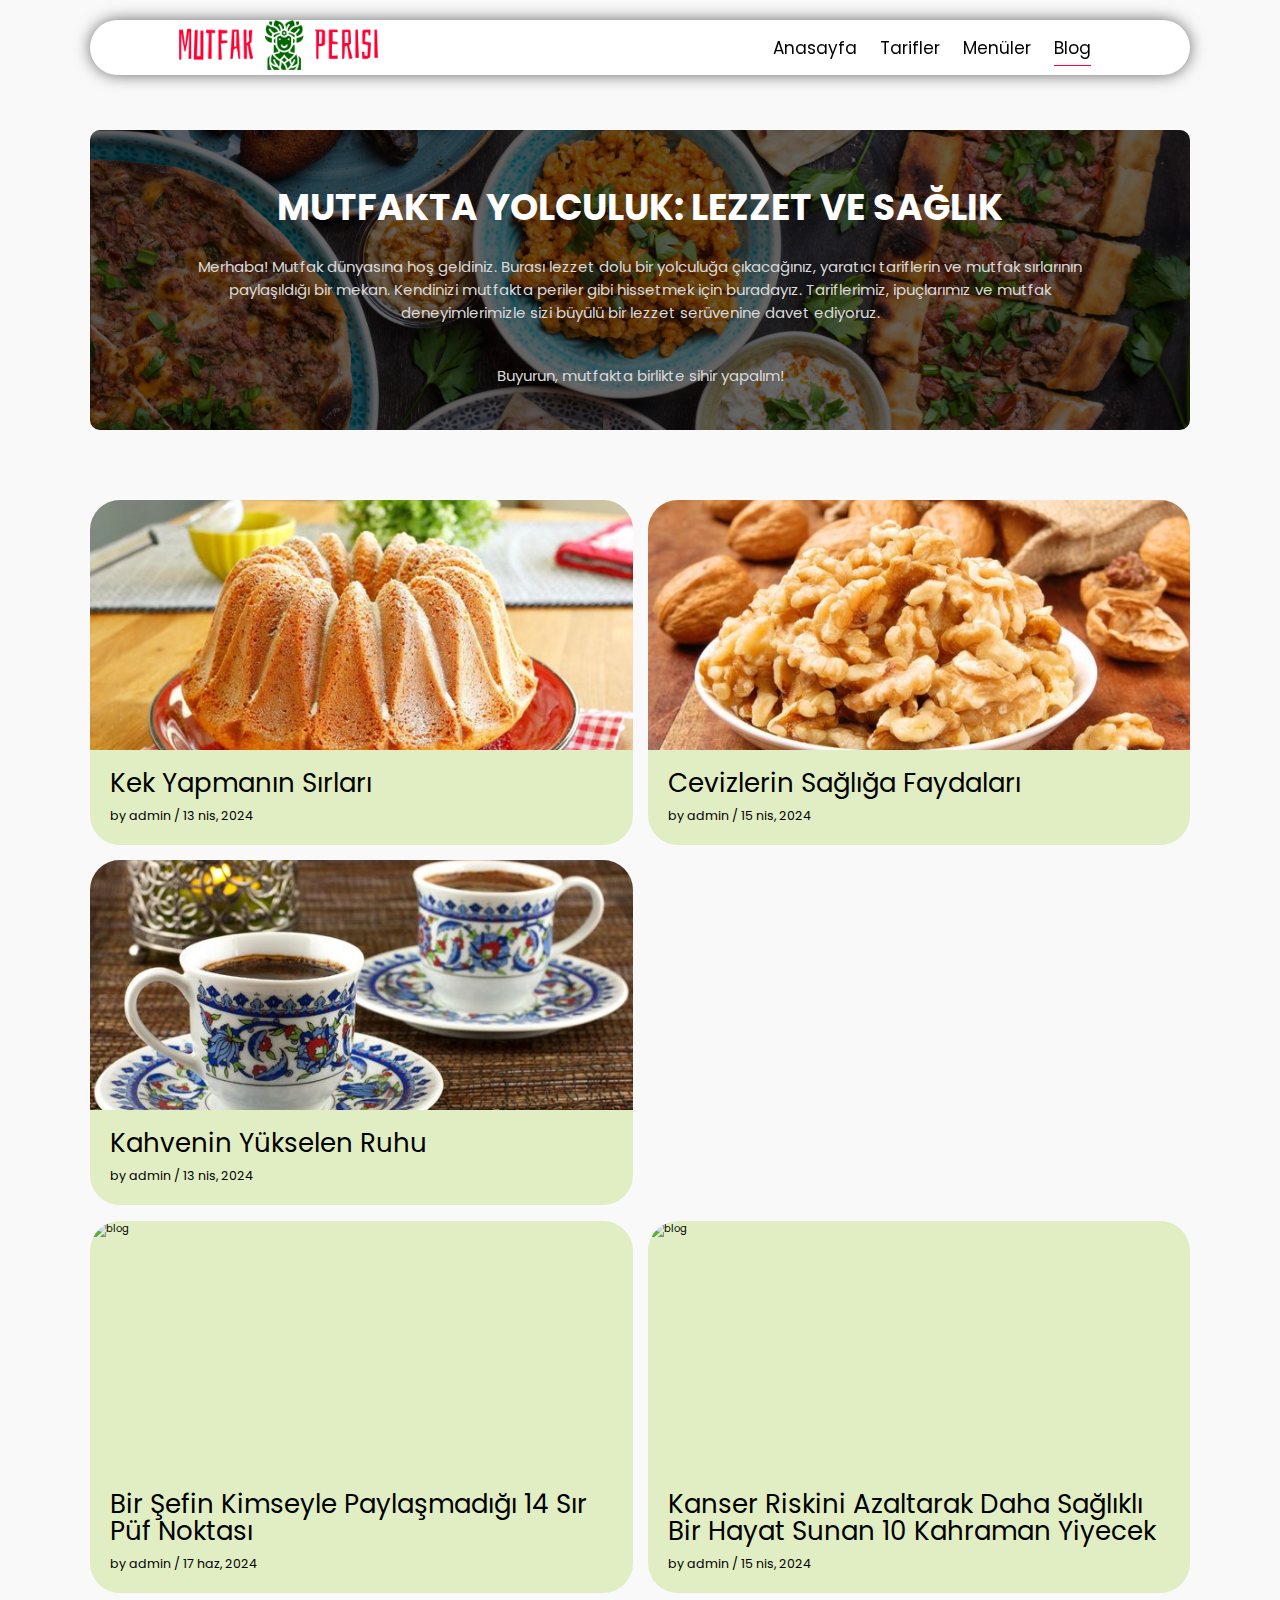
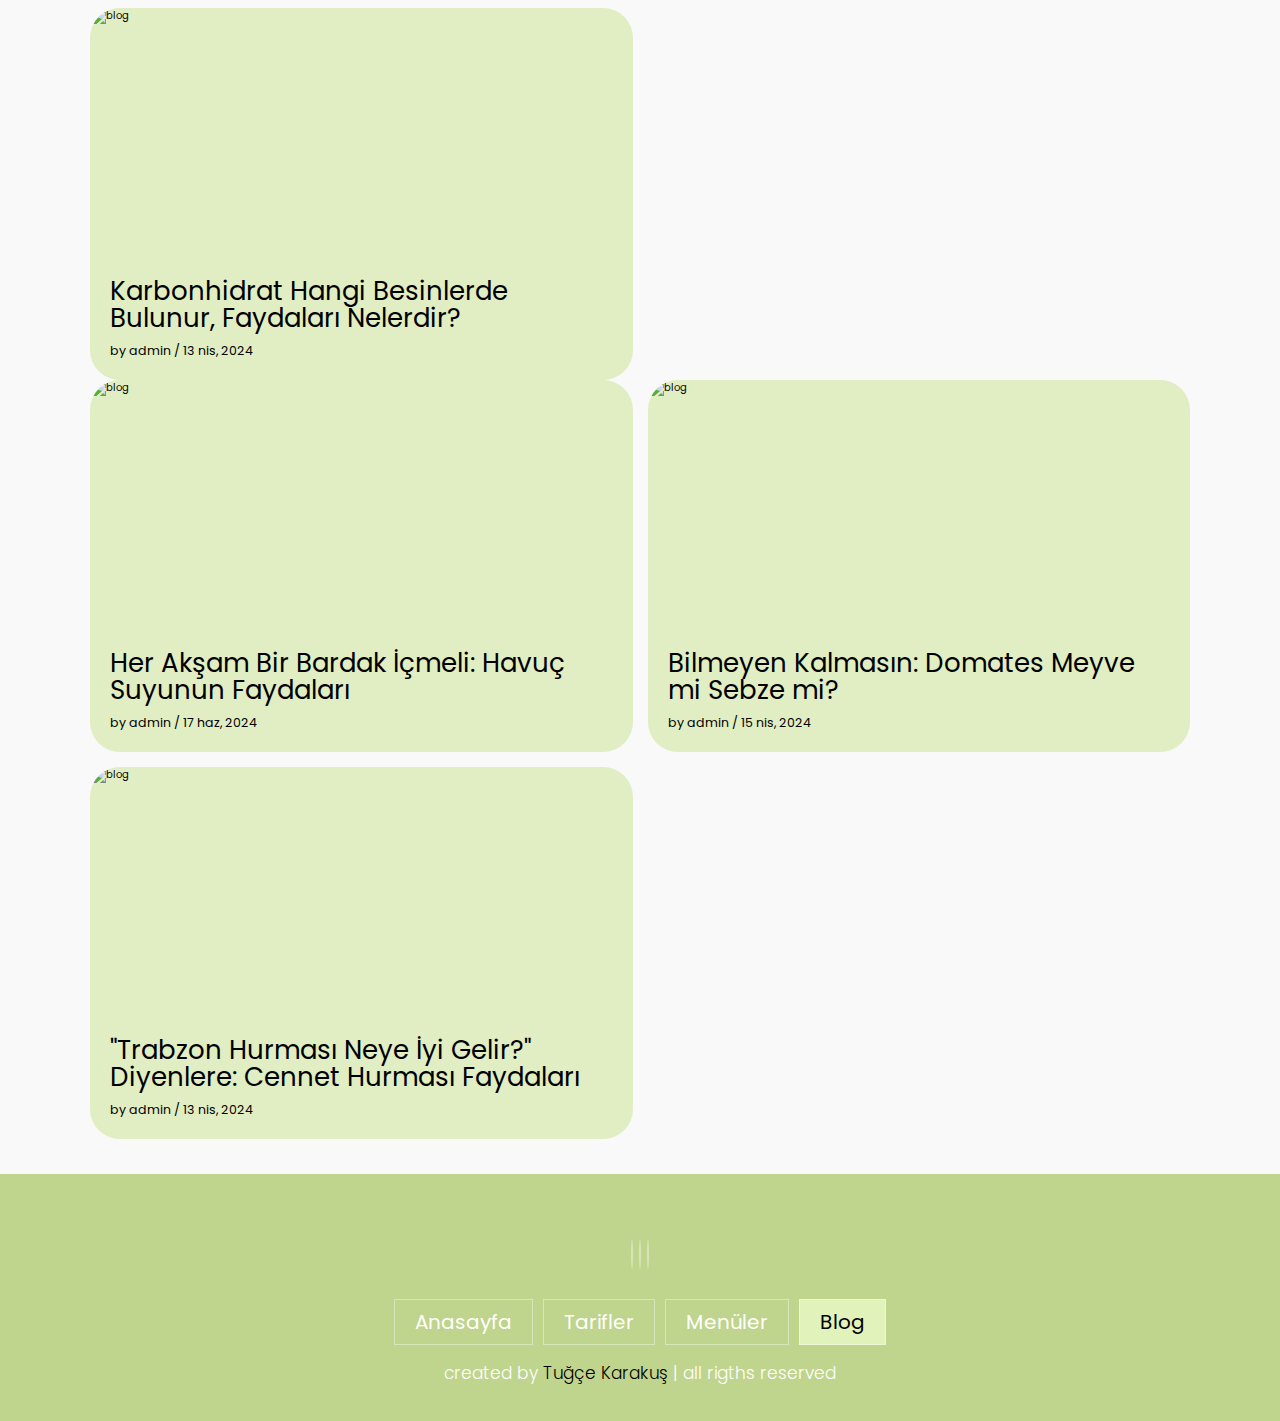
==== commit 630a3521: "blog sayfasına içerik taslağı oluşturuldu." ====
--- a/blog.html
+++ b/blog.html
@@ -37,7 +37,7 @@
 <!--Blog içerik başladı-->
 <section class="blogs" id="blogs">
   <div class="box-container">
-    <div class="box">
+    <div class="box" data-content="content1">
       <div class="image">
         <img src="photos/kek.jpg" alt="blog" />
       </div>
@@ -46,7 +46,7 @@
         <span>by admin / 13 nis, 2024</span>
       </div>
     </div>
-    <div class="box">
+    <div class="box" data-content="content2">
       <div class="image">
         <img src="photos/ceviz.jpg" alt="blog" />
       </div>
@@ -56,7 +56,7 @@
         
       </div>
     </div>
-    <div class="box">
+    <div class="box" data-content="content3">
       <div class="image">
         <img src="photos/kahve.jpg" alt="blog" />
       </div>
@@ -69,7 +69,7 @@
   </div><br>
 
   <div class="box-container">
-    <div class="box">
+    <div class="box" data-content="content4">
       <div class="image">
         <img src="https://cdn.yemek.com/mncrop/620/388/uploads/2016/03/kek-malzemeleri-subat-2021.jpg" alt="blog" />
       </div>
@@ -79,7 +79,7 @@
         
       </div>
     </div>
-    <div class="box">
+    <div class="box" data-content="content5">
       <div class="image">
         <img src="https://cdn.yemek.com/mncrop/620/388/uploads/2024/04/orman-meyveleri-shutter-1.jpg" alt="blog" />
       </div>
@@ -89,7 +89,7 @@
         
       </div>
     </div>
-    <div class="box">
+    <div class="box" data-content="content6">
       <div class="image">
         <img src="https://cdn.yemek.com/mnresize/1250/833/uploads/2024/03/karbonhidratlar-shutter.jpg" alt="blog" />
       </div>
@@ -102,16 +102,16 @@
   </div>
 
   <div class="box-container">
-    <div class="box">
+    <div class="box" data-content="content7">
       <div class="image">
-        <img src="https://cdn.yemek.com/mncrop/620/388/uploads/2024/02/havuc-suyu-shutter3.jpg" alt="blog" />
+        <img src="https://cdn.yemek.com/mnresize/1250/833/uploads/2024/02/havuc-suyu-shutter3.jpg" alt="blog" />
       </div>
       <div class="content">
         <a href="#" class="title">Her Akşam Bir Bardak İçmeli: Havuç Suyunun Faydaları</a>
         <span>by admin / 17 haz, 2024</span>
       </div>
     </div>
-    <div class="box">
+    <div class="box" data-content="content8">
       <div class="image">
         <img src="https://cdn.yemek.com/mnresize/1250/833/uploads/2017/07/domates-sebze-aralik-2020.jpg" alt="blog" />
       </div>
@@ -121,7 +121,7 @@
         
       </div>
     </div>
-    <div class="box">
+    <div class="box" data-content="content9">
       <div class="image">
         <img src="https://cdn.yemek.com/mnresize/1250/833/uploads/2016/10/cennet-hurmasi-aralik-2020-nerede-bulunur.jpg" alt="blog" />
       </div>
@@ -132,11 +132,17 @@
       </div>
     </div>
   </div>
-    
 </section>
 
-
-
+<section id="blog-detail" style="display:none;">
+  <div class="content">
+      <h2 id="blog-detail-title">Blog Başlığı</h2>
+      <img id="blog-detail-image" src="" alt="blog">
+      <p id="blog-detail-text">Blog içeriği burada görünecek...</p>
+      <button id="back-button">Geri</button>
+  </div>
+</section>
+<script src="Js.js"></script>
 
 <!--footer başladı -->
 <section class="footer">
--- a/CSS.css
+++ b/CSS.css
@@ -238,7 +238,10 @@
 .blogs .box-container .box .content .title {
   line-height: 1;
   font-size: 2.6rem;
-}
+  
+
+}
+
 
 .blogs .box-container .box .content span {
   display: block;
@@ -393,9 +396,9 @@
   padding: 2rem 0;
 }
 .footer .share a {
-  width: 7rem;
-  height: 7rem;
-  line-height: 7rem;
+  width: 5rem;
+  height: 5rem;
+  line-height: 5rem;
   color: #000000;
   font-size: 2rem;
   border: var(--border);
@@ -419,7 +422,7 @@
   background-color: var(--main-color);
   padding: 0.7rem 2rem;
   color: #ffffff;
-  font-size: 2.5rem;
+  font-size: 2rem;
   border: var(--border);
 }
 
@@ -434,7 +437,7 @@
 }
 
 .footer .credit {
-  font-size: 2.2rem;
+  font-size: 1.7rem;
   color: #fff;
   font-weight: 300;
   padding-top: 1.5rem;
@@ -446,30 +449,8 @@
 /*! footer end  */
 /*index sayfası bitti*/
 
-/*iftar menüsü sayfası başladı*/
-/*iftar menüleri başladı*/
-.iftar .iftar{
-  background-image: url(photos/iftar.jpeg);
-  background-position: center;
-  background-size:cover;
-  min-width: 80rem;
-  min-height: 30rem;
-  border-radius: 1rem;
-}
-.iftar h3{
-  color: #ffffff;
-  font-size: 3.6rem;
-  text-align: center;
-  padding-top: 5rem;
-}
-.iftar p{
-  color: #D9D9D9;
-  font-size: 1.5rem;
-  text-align: center;
-  padding: 2rem 10rem;
-}
-/*header bitti*/
-/*kategori başladı*/
+
+/*tarigler sayfası başladı*/
 .kategori {
   background-image: url(photos/tarif.jpg);
   background-position: center ;
@@ -490,12 +471,10 @@
   text-align: center;
   padding: 2rem 10rem;
 }
-
-/*Tarifler bitti*/
 /*tarifler sayfası bitti*/
 
 
-
+/*--------------------------------*/
 /*blog sayfası başladı*/
 /*en baştaki resim/yazı başladı*/
 .blog-baslik{
@@ -519,7 +498,7 @@
 /*blog içerik başlıyor*/
 .blog-icerik .box-container{
   display: grid;
-  grid-template-columns: repeat(auto-fit,minmax(40rem,1fr));
+  grid-template-columns: repeat(auto-fit,minmax(40rem,3fr));
   grid-template-rows: repeat(3, auto);
   gap: 1.5rem;}
 .blog-icerik .box-container .box{
@@ -548,35 +527,38 @@
   color: #393939;
   padding-bottom: 3rem;}
 /*blog içerik bitti*/
+
+/*blog yazısı içerik başladı*/
+#blog-detail {
+  width: 80%;
+  margin: 20px;
+}
+
+#blog-detail img {
+  max-width: 100%;
+  height: auto;
+}
+
+#back-button {
+  margin-top: 20px;
+  padding: 10px 20px;
+  background-color: #333;
+  color: #fff;
+  border: none;
+  border-radius: 5px;
+  cursor: pointer;
+}
+
+#back-button:hover {
+  background-color: #555;
+}
+/*blog yazısı içerik bitti*/
 /*blog sayfası bitti*/
 
-/*kek blog*/
-
-
-
-
-
-
-
-/*keşfet başladı*/
-.kesfet {
-  background-image: url(photos/çarşı.jpg);
-  background-position: center;
-  background-size:cover;
-  min-width: 80rem;
-  min-height: 30rem;
-  border-radius: 1rem;
-}
-.kesfet h3{
-  color: #ffffff;
-  font-size: 3.6rem;
-  text-align: center;
-  padding-top: 5rem;
-}
-.kesfet p{
-  color: #D9D9D9;
-  font-size: 1.5rem;
-  text-align: center;
-  padding: 2rem 10rem;
-}
-/*keşfet bitti*/+
+
+
+
+
+
+
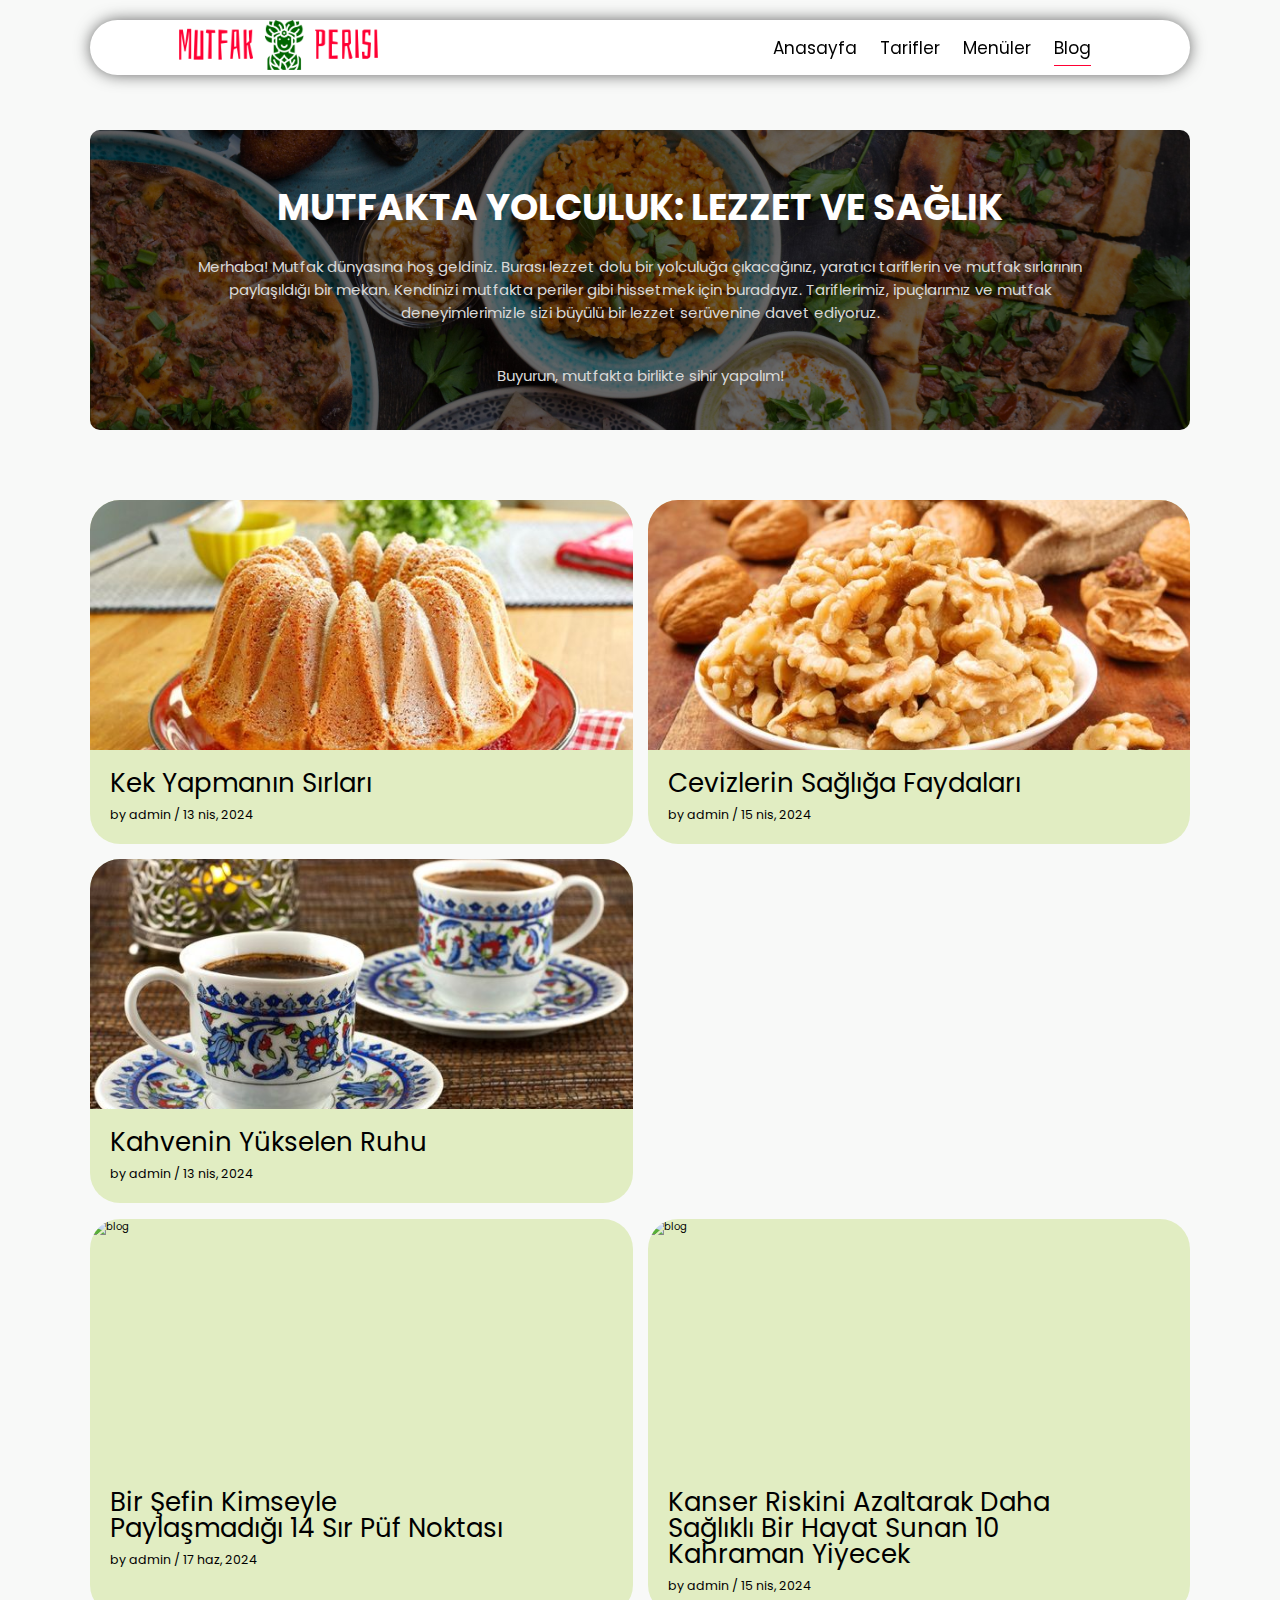
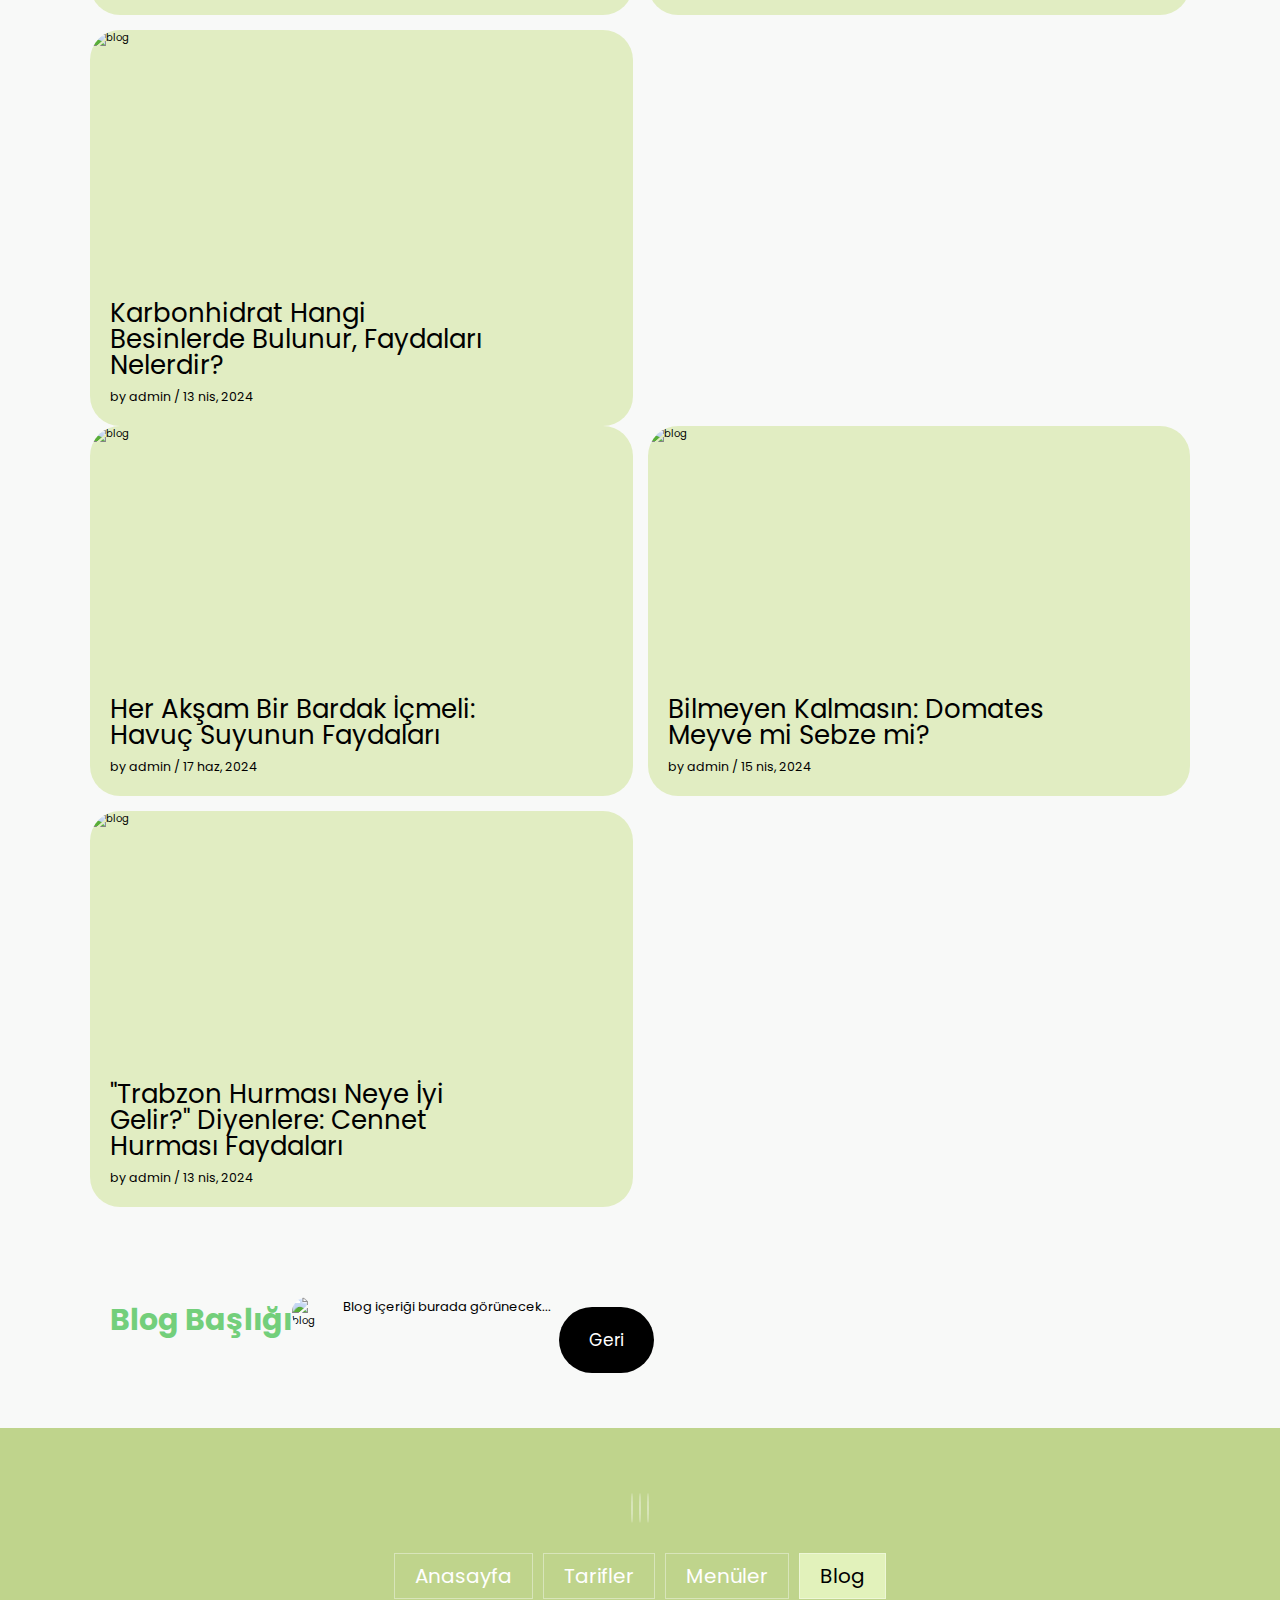
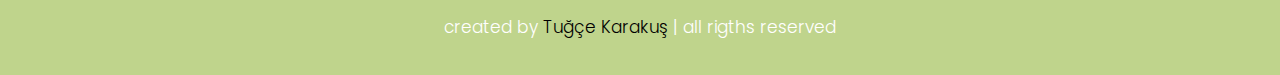
==== commit 359ac696: "sayfaların ana taslağı oluşturuldu." ====
--- a/blog.html
+++ b/blog.html
@@ -134,14 +134,17 @@
   </div>
 </section>
 
-<section id="blog-detail" style="display:none;">
+<section id="blog-detail" style="display:flex;">
   <div class="content">
       <h2 id="blog-detail-title">Blog Başlığı</h2>
-      <img id="blog-detail-image" src="" alt="blog">
-      <p id="blog-detail-text">Blog içeriği burada görünecek...</p>
-      <button id="back-button">Geri</button>
+      <div class="image-text-container">
+          <img id="blog-detail-image" src="" alt="blog">
+          <p id="blog-detail-text">Blog içeriği burada görünecek...</p>
+      </div>
+      <button class="btn"id="back-button">Geri</button>
   </div>
 </section>
+
 <script src="Js.js"></script>
 
 <!--footer başladı -->
--- a/CSS.css
+++ b/CSS.css
@@ -255,6 +255,12 @@
   color: #0d0d0d;
   padding: 1rem 0;
 }
+
+
+.dahası {
+  display: flex;
+  justify-content: flex-start;
+}
  /*blog bitti*/
 
  /*hakkımızda başladı*/
@@ -389,6 +395,7 @@
   background-color:var(--ikinci_renk);
   text-align: center;
   height: min-content;
+  
 }
 
 
@@ -471,6 +478,63 @@
   text-align: center;
   padding: 2rem 10rem;
 }
+
+
+/*kategori menu başladı*/
+.container {
+  display: flex;
+  height: 100vh;
+}
+
+.sidebar {
+  width: 20%;
+  background-color: #f4f4f4;
+  margin-left: 10rem;
+  padding: 20px;
+  box-shadow: 2px 0 5px rgba(0,0,0,0.1);
+}
+
+.sidebar ul {
+  list-style-type: none;
+  padding: 0;
+}
+
+.sidebar ul li {
+  padding: 10px;
+  cursor: pointer;
+  background-color: #ddd;
+  margin-bottom: 5px;
+  text-align: center;
+}
+
+.sidebar ul li:hover {
+  background-color: #ccc;
+}
+
+.content {
+  width: 80%;
+  padding: 20px;
+  display: flex;
+  flex-wrap: wrap;
+}
+
+.item {
+  width: 30%;
+  height: 30rem;
+  margin: 5px;
+  border: 1px solid #ccc;
+  padding: 1px;
+  box-shadow: 2px 2px 10px rgba(0,0,0,0.1);
+  text-align: center;
+}
+
+.item img {
+  max-width: 100%;
+  height: auto;
+}
+
+
+/*kategori menu bitti*/
 /*tarifler sayfası bitti*/
 
 
@@ -531,27 +595,38 @@
 /*blog yazısı içerik başladı*/
 #blog-detail {
   width: 80%;
-  margin: 20px;
+}
+
+#blog-detail-title {
+  font-size: 3rem;
+  color: #73cf7b;
+  margin-bottom: 3rem;
+}
+
+.image-text-container {
+  display: flex;
+  align-items: flex-start; /* Dikey hizalama */
 }
 
 #blog-detail img {
-  max-width: 100%;
-  height: auto;
-}
-
-#back-button {
-  margin-top: 20px;
-  padding: 10px 20px;
-  background-color: #333;
-  color: #fff;
-  border: none;
-  border-radius: 5px;
-  cursor: pointer;
-}
-
-#back-button:hover {
-  background-color: #555;
-}
+  max-width: 60rem; /* Resim genişliğini ayarlayın */
+  margin-right: 20px; /* Yazı ile resim arasına boşluk koyar */
+  border-radius: 3rem;
+}
+
+.yazi {
+  flex: 1; /* Yazının kalan alanı kaplamasını sağlar */
+  font-size: 1.3rem;
+  max-width: 60%; /* Yazının maksimum genişliğini ayarlayın */
+}
+
+#blog-detail-text {
+  width: 100%; /* Yazının tam genişlik kaplamasını sağlar */
+  font-size: 1.3rem;
+}
+
+
+
 /*blog yazısı içerik bitti*/
 /*blog sayfası bitti*/
 
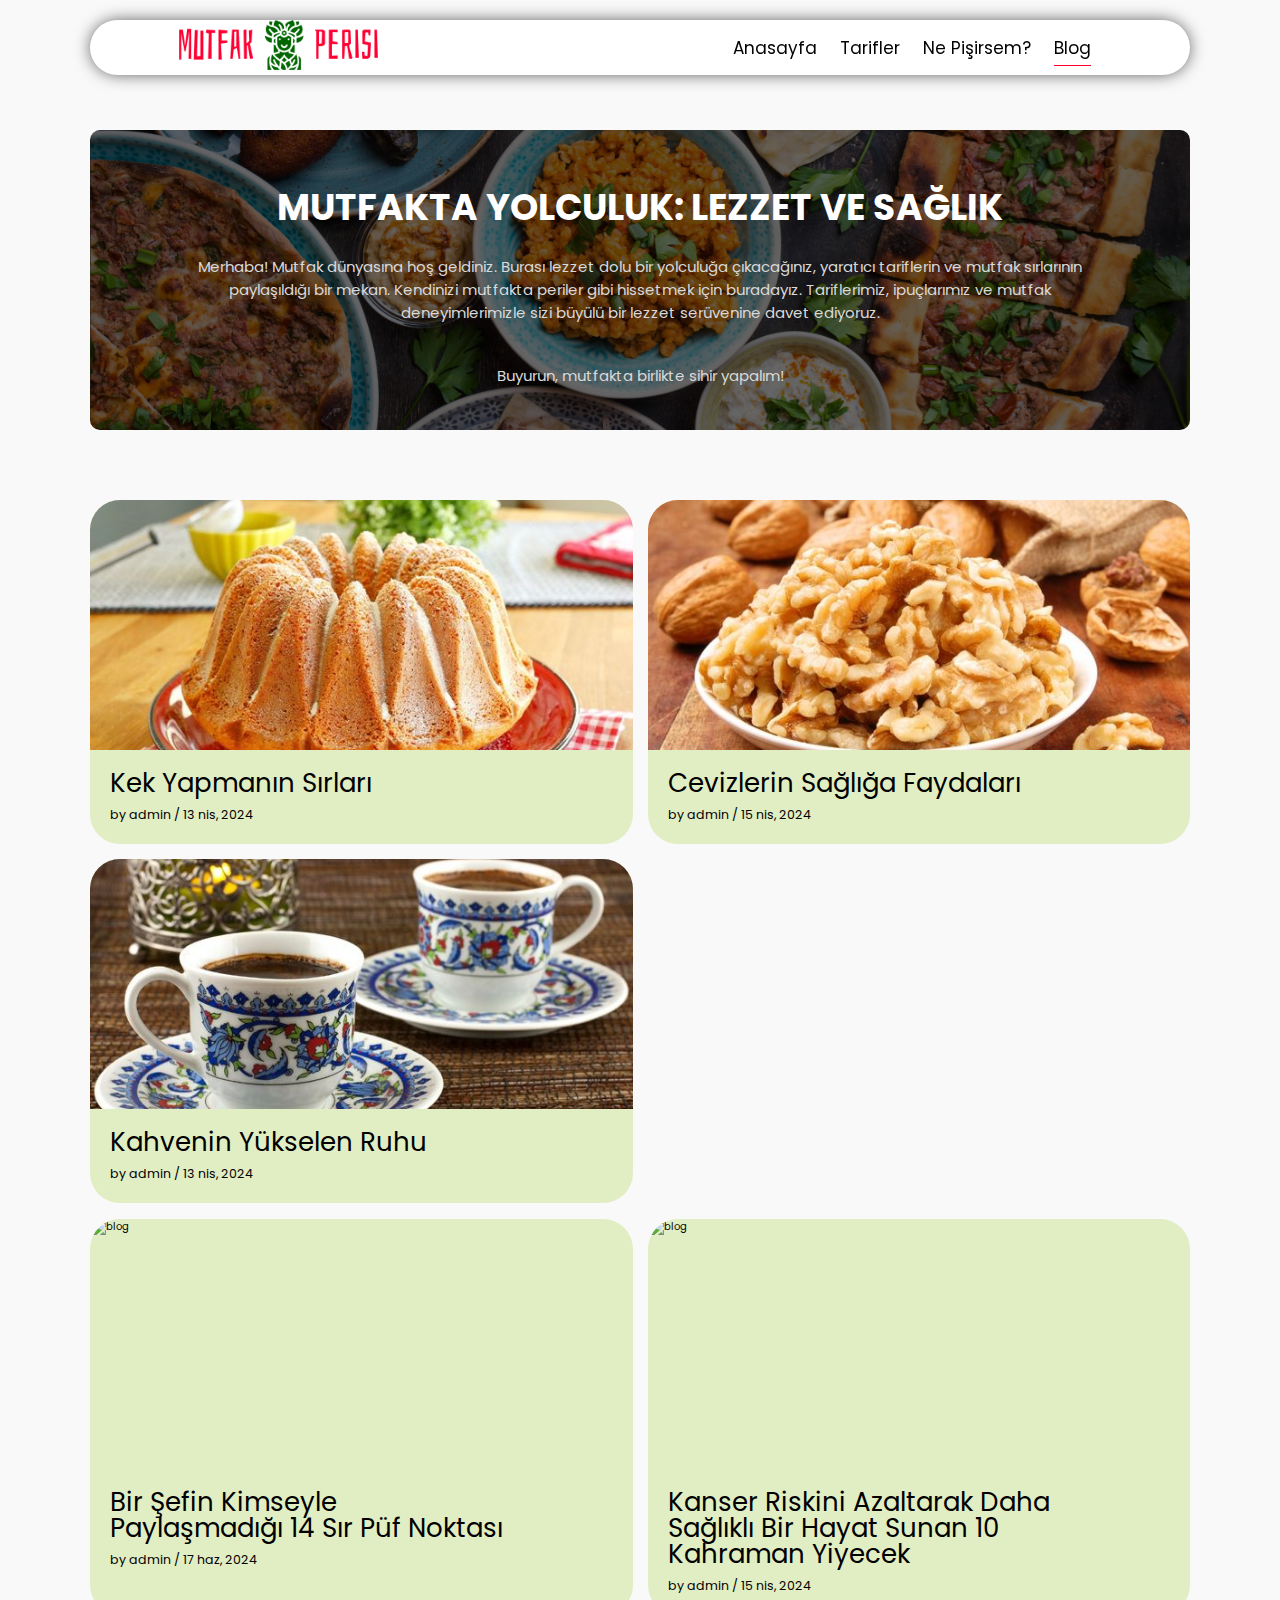
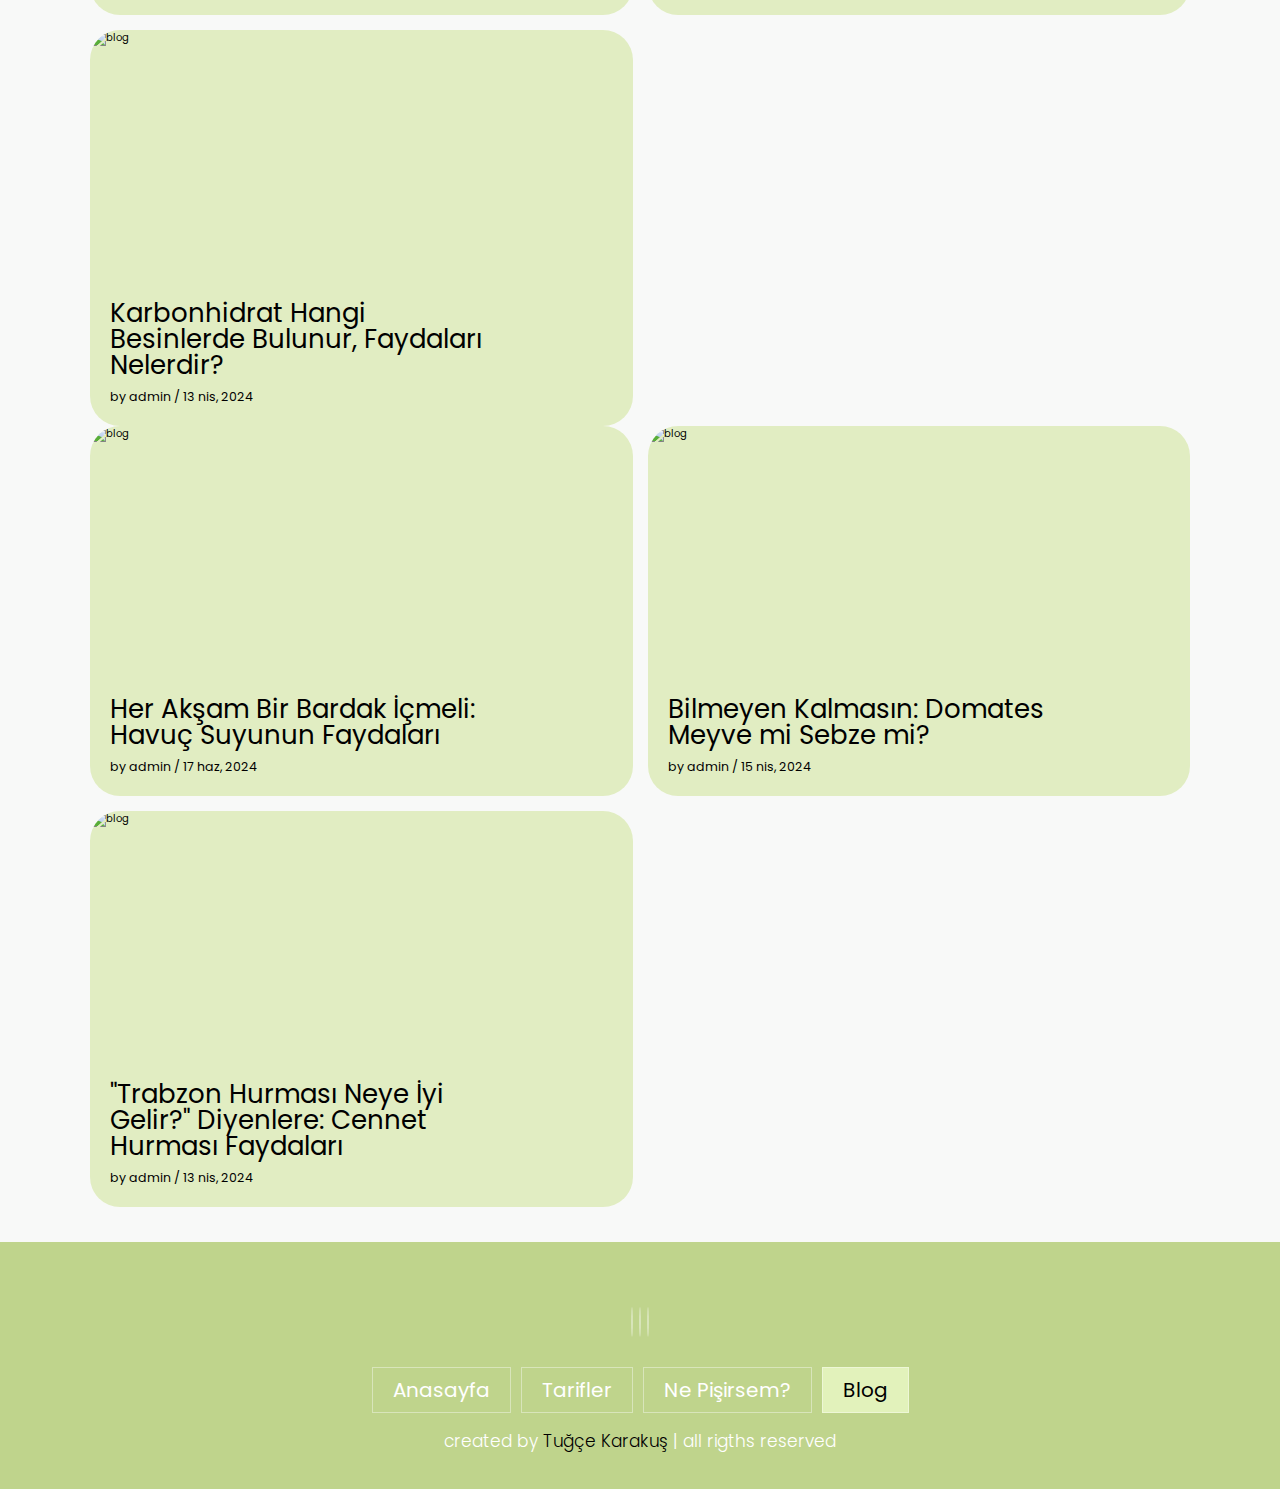
==== commit 98436571: "navbar menü isimleri değiştirildi" ====
--- a/blog.html
+++ b/blog.html
@@ -19,7 +19,7 @@
   <nav class="navbar">
       <a href="index.html" >Anasayfa</a>
       <a href="tarifler.html" >Tarifler</a>
-      <a href="menuler.html" >Menüler</a>
+      <a href="menuler.html" >Ne Pişirsem?</a>
       <a href="blog.html" class="active">Blog</a>
   </nav>
   
@@ -134,7 +134,7 @@
   </div>
 </section>
 
-<section id="blog-detail" style="display:flex;">
+<section id="blog-detail" style="display:none;">
   <div class="content">
       <h2 id="blog-detail-title">Blog Başlığı</h2>
       <div class="image-text-container">
@@ -159,7 +159,7 @@
        
       <a href="index.html" >Anasayfa</a>
       <a href="tarifler.html" >Tarifler</a>
-      <a href="menuler.html" >Menüler</a>
+      <a href="menuler.html" >Ne Pişirsem?</a>
       <a href="blog.html" class="active">Blog</a>
     </div>
 
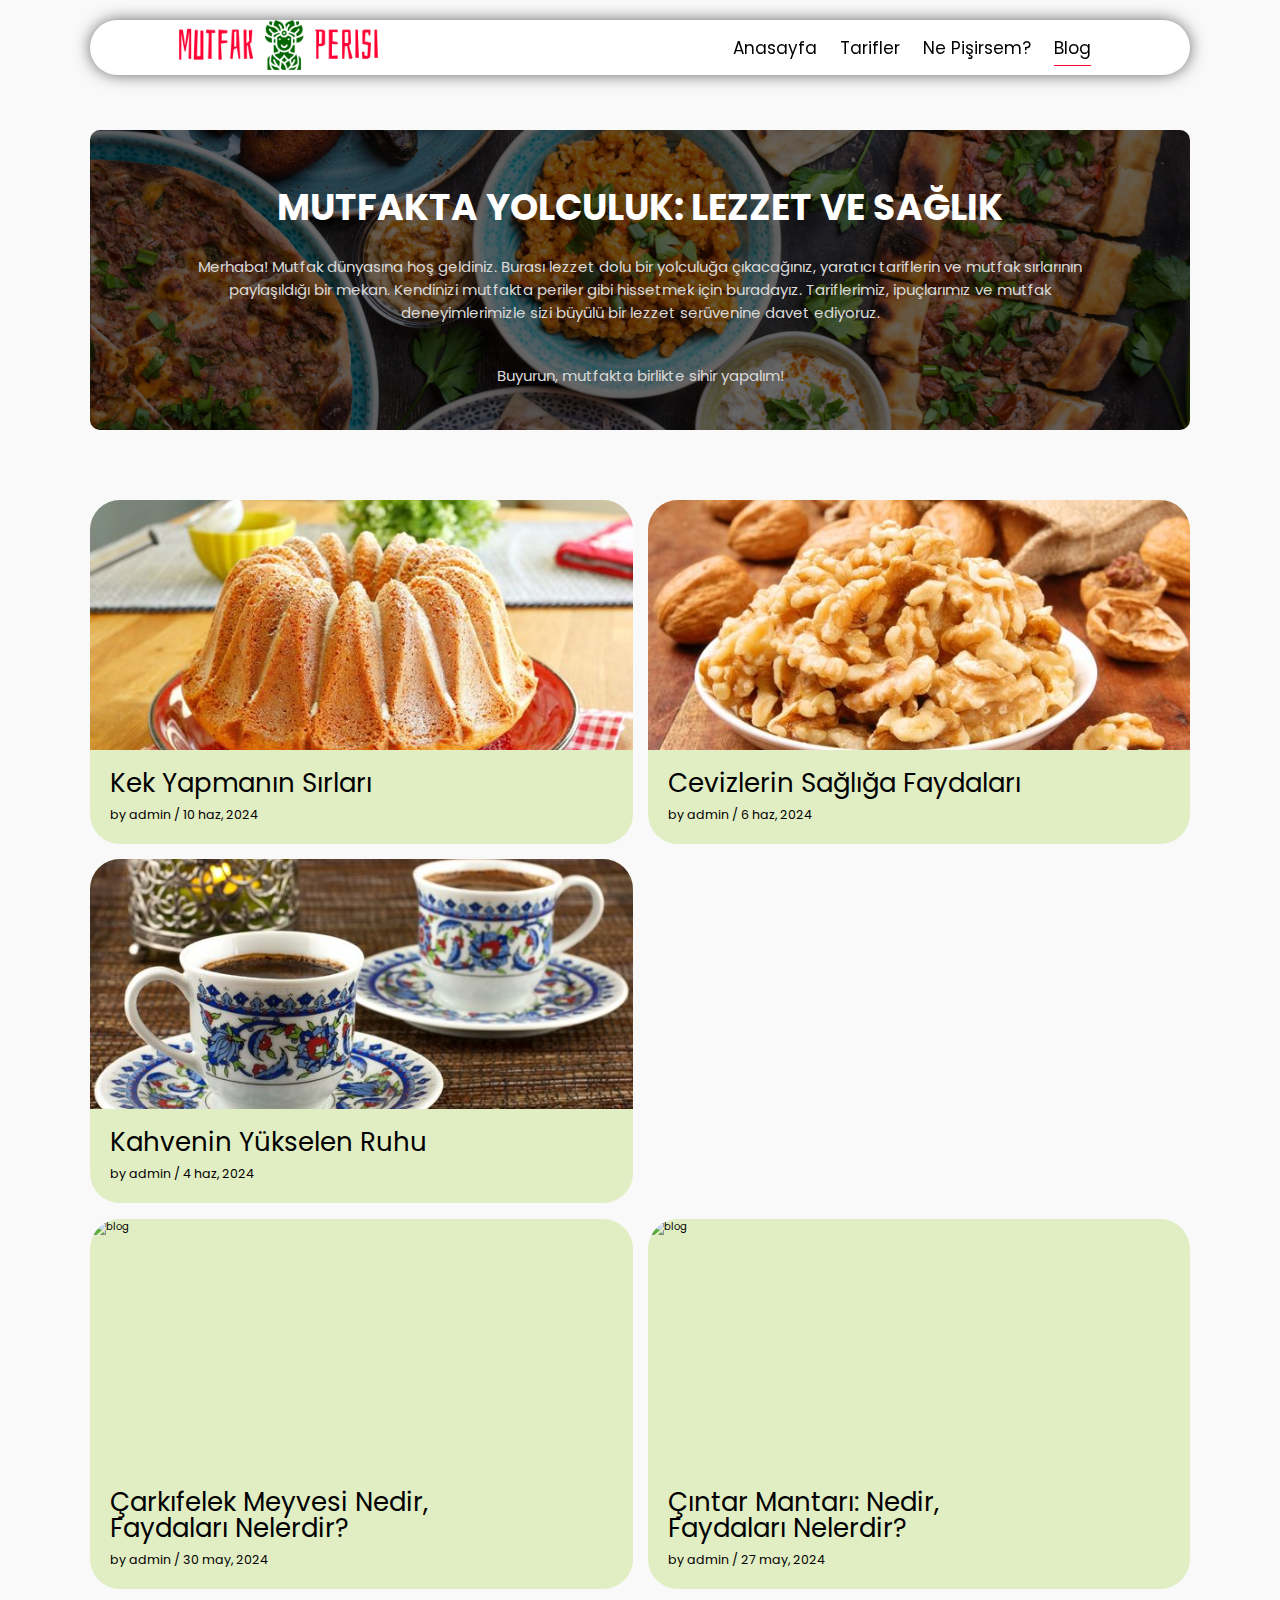
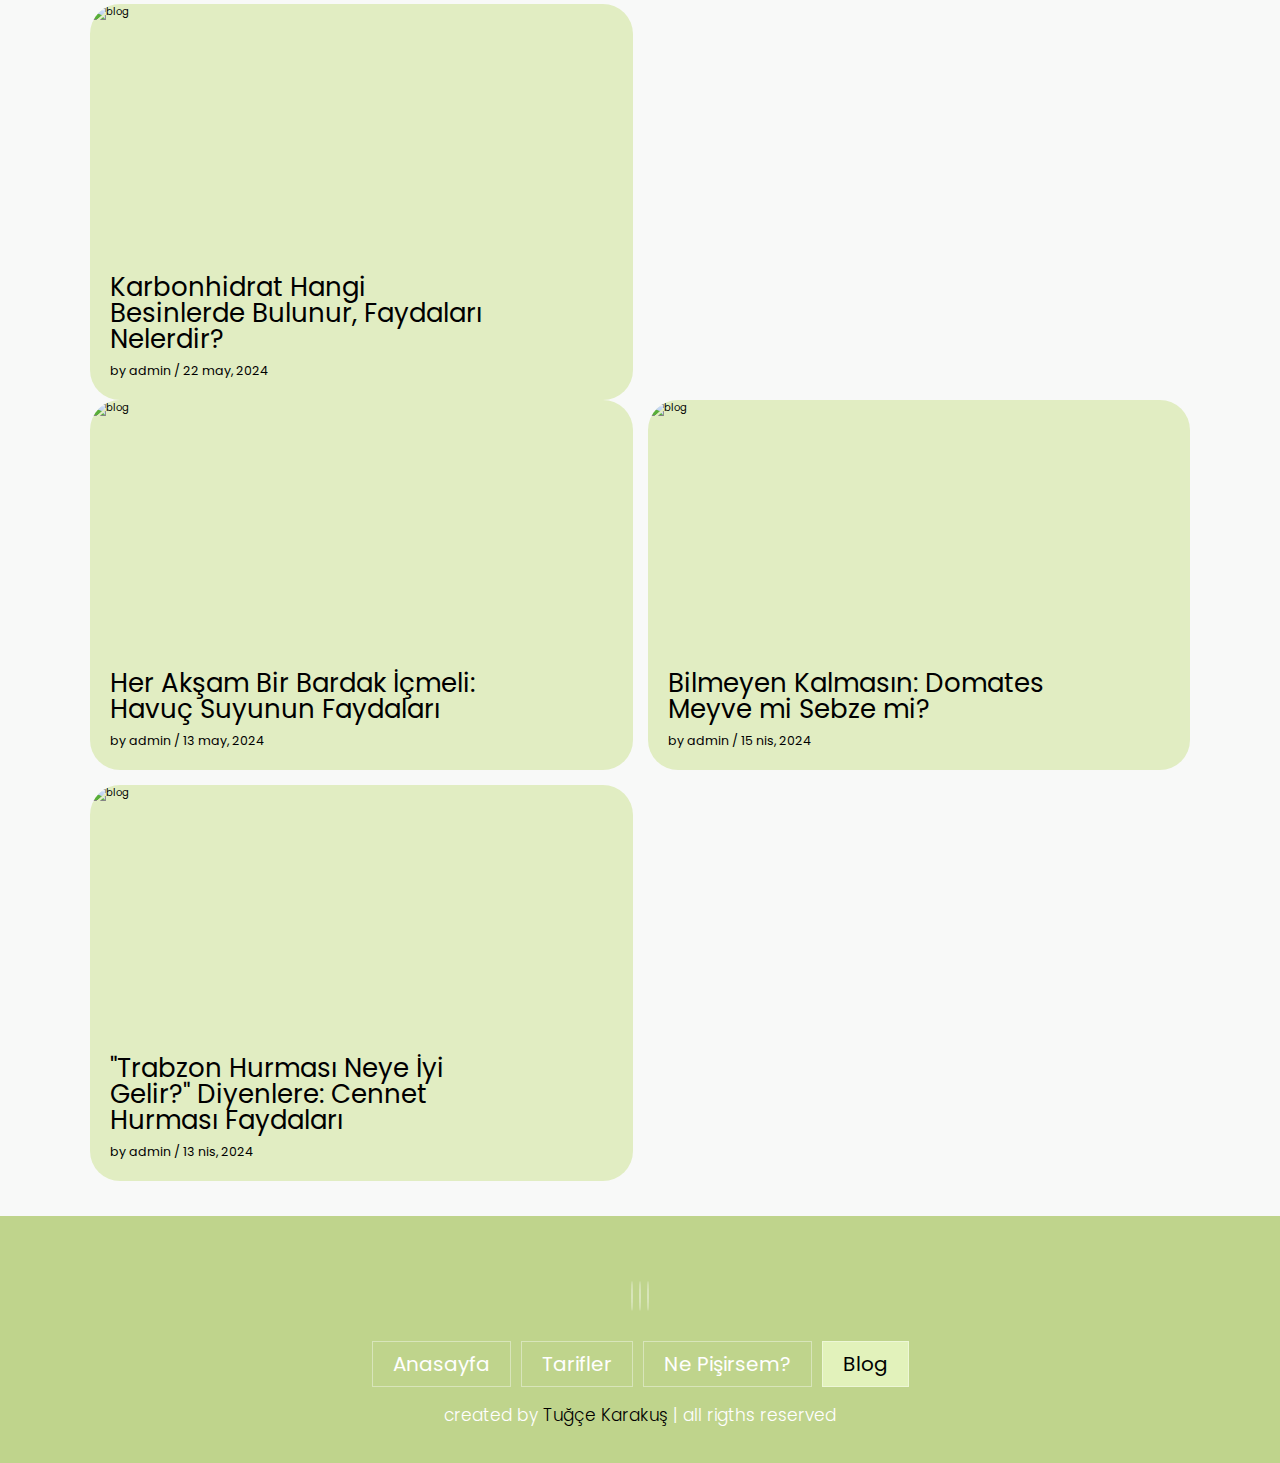
==== commit 2ebdaf3c: "blog yazı tarihleri düzenlendi" ====
--- a/blog.html
+++ b/blog.html
@@ -43,7 +43,7 @@
       </div>
       <div class="content">
         <a href="#" class="title">Kek Yapmanın Sırları</a>
-        <span>by admin / 13 nis, 2024</span>
+        <span>by admin / 10 haz, 2024</span>
       </div>
     </div>
     <div class="box" data-content="content2">
@@ -52,7 +52,7 @@
       </div>
       <div class="content">
         <a href="#" class="title">Cevizlerin Sağlığa Faydaları</a>
-        <span>by admin / 15 nis, 2024</span>
+        <span>by admin / 6 haz, 2024</span>
         
       </div>
     </div>
@@ -62,7 +62,7 @@
       </div>
       <div class="content">
         <a href="#" class="title">Kahvenin Yükselen Ruhu</a>
-        <span>by admin / 13 nis, 2024</span>
+        <span>by admin / 4 haz, 2024</span>
         
       </div>
     </div>
@@ -71,21 +71,21 @@
   <div class="box-container">
     <div class="box" data-content="content4">
       <div class="image">
-        <img src="https://cdn.yemek.com/mncrop/620/388/uploads/2016/03/kek-malzemeleri-subat-2021.jpg" alt="blog" />
+        <img src="https://cdn.yemek.com/uploads/2024/02/carkifelek-meyvesi-shutter-2.jpg" alt="blog" />
       </div>
       <div class="content">
-        <a href="#" class="title">Bir Şefin Kimseyle Paylaşmadığı 14 Sır Püf Noktası</a>
-        <span>by admin / 17 haz, 2024</span>
+        <a href="#" class="title">Çarkıfelek Meyvesi Nedir, Faydaları Nelerdir?</a>
+        <span>by admin / 30 may, 2024</span>
         
       </div>
     </div>
     <div class="box" data-content="content5">
       <div class="image">
-        <img src="https://cdn.yemek.com/mncrop/620/388/uploads/2024/04/orman-meyveleri-shutter-1.jpg" alt="blog" />
+        <img src="https://cdn.yemek.com/uploads/2024/02/cintar-mantari-nerede-bulunur-shutter-1.jpg" alt="blog" />
       </div>
       <div class="content">
-        <a href="#" class="title">Kanser Riskini Azaltarak Daha Sağlıklı Bir Hayat Sunan 10 Kahraman Yiyecek</a>
-        <span>by admin / 15 nis, 2024</span>
+        <a href="#" class="title">Çıntar Mantarı: Nedir, Faydaları Nelerdir?</a>
+        <span>by admin / 27 may, 2024</span>
         
       </div>
     </div>
@@ -95,7 +95,7 @@
       </div>
       <div class="content">
         <a href="#" class="title">Karbonhidrat Hangi Besinlerde Bulunur, Faydaları Nelerdir?</a>
-        <span>by admin / 13 nis, 2024</span>
+        <span>by admin / 22 may, 2024</span>
         
       </div>
     </div>
@@ -108,7 +108,7 @@
       </div>
       <div class="content">
         <a href="#" class="title">Her Akşam Bir Bardak İçmeli: Havuç Suyunun Faydaları</a>
-        <span>by admin / 17 haz, 2024</span>
+        <span>by admin / 13 may, 2024</span>
       </div>
     </div>
     <div class="box" data-content="content8">
@@ -141,9 +141,10 @@
           <img id="blog-detail-image" src="" alt="blog">
           <p id="blog-detail-text">Blog içeriği burada görünecek...</p>
       </div>
-      <button class="btn"id="back-button">Geri</button>
+      <button class="btn" id="back-button">Geri</button>
   </div>
 </section>
+
 
 <script src="Js.js"></script>
 
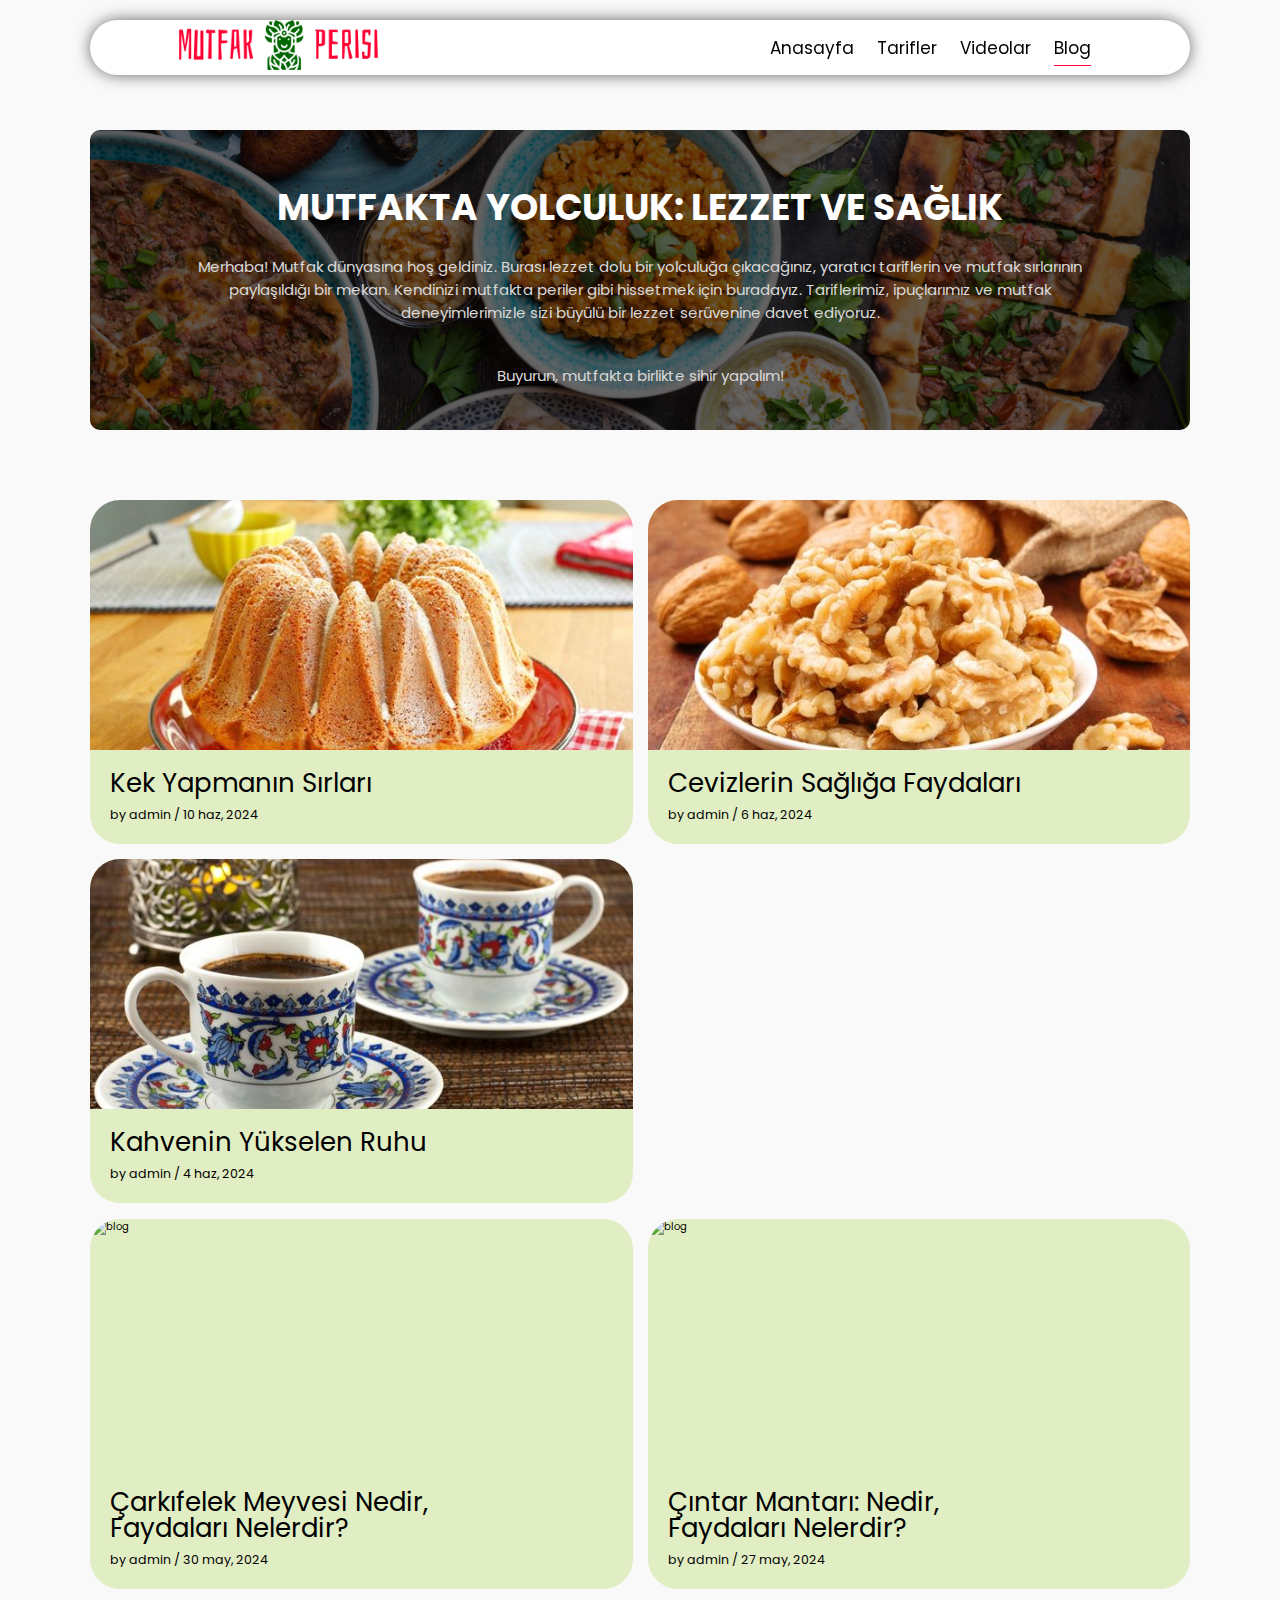
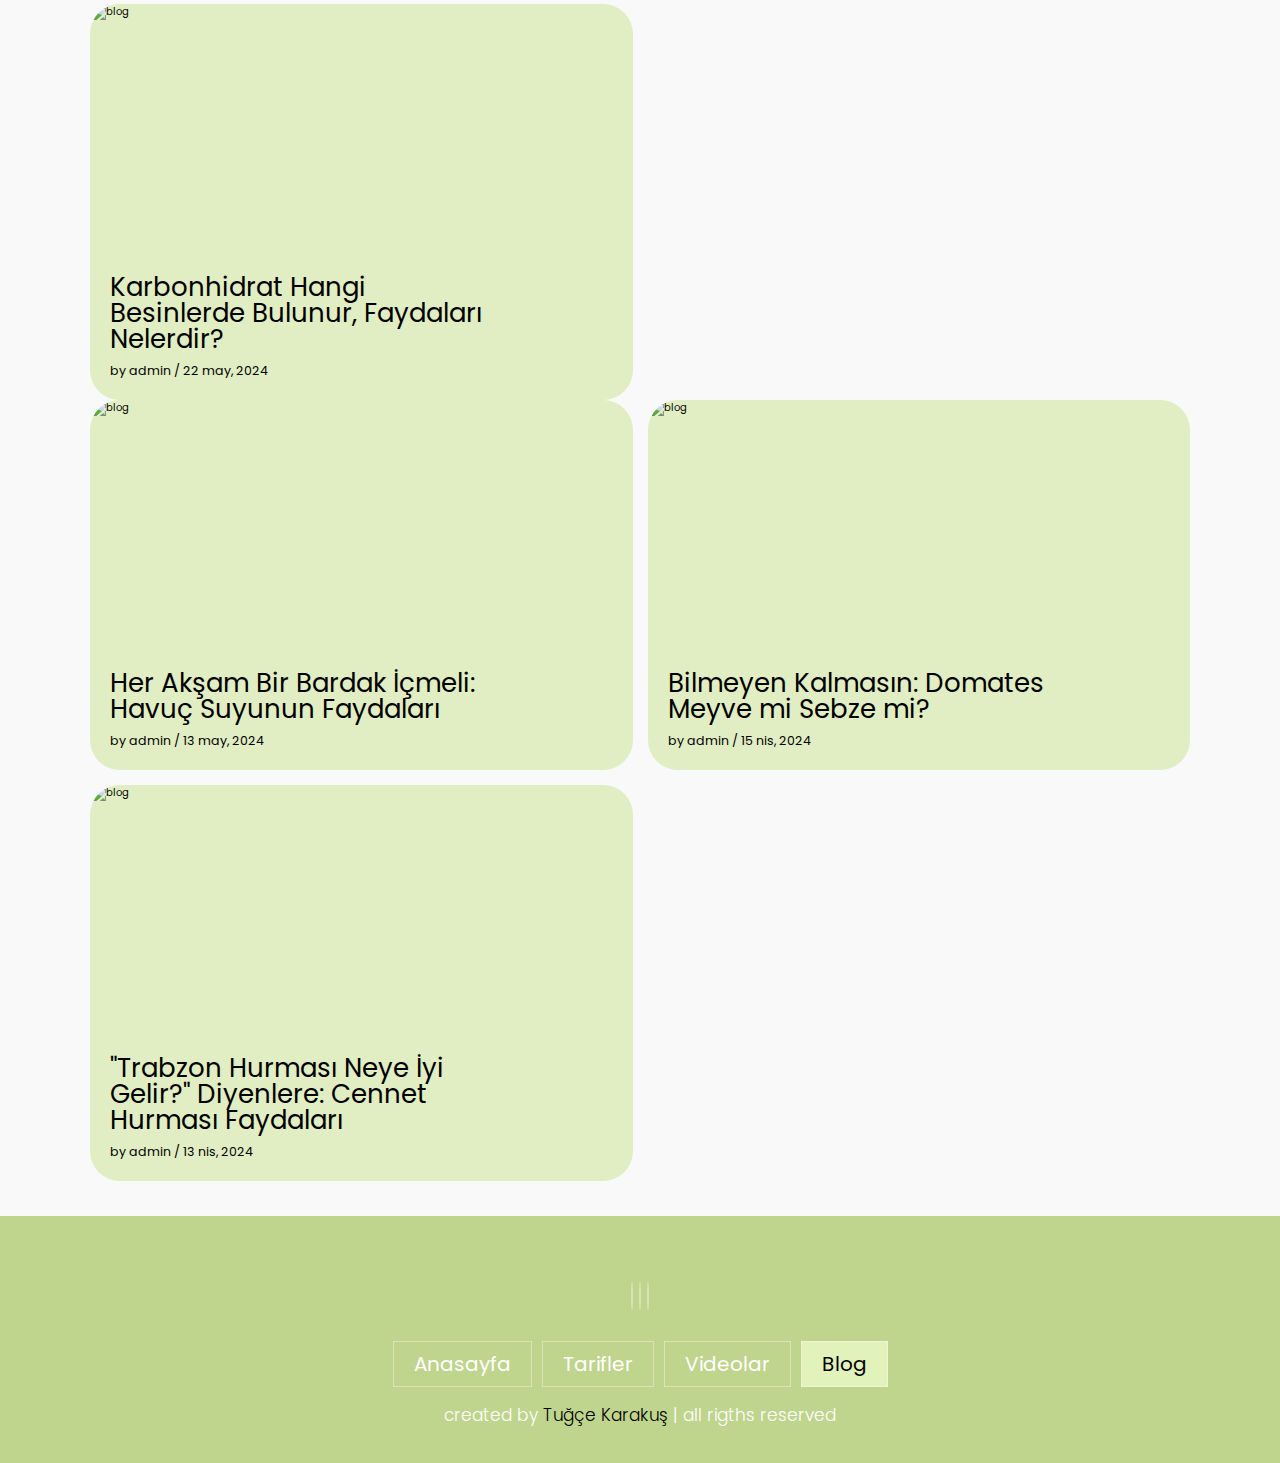
==== commit ed2ea2b8: "videolar sayfası eklendi ve içerik dolduruldu." ====
--- a/blog.html
+++ b/blog.html
@@ -19,7 +19,7 @@
   <nav class="navbar">
       <a href="index.html" >Anasayfa</a>
       <a href="tarifler.html" >Tarifler</a>
-      <a href="menuler.html" >Ne Pişirsem?</a>
+      <a href="videolar.html" >Videolar</a>
       <a href="blog.html" class="active">Blog</a>
   </nav>
   
@@ -144,6 +144,7 @@
       <button class="btn" id="back-button">Geri</button>
   </div>
 </section>
+  
 
 
 <script src="Js.js"></script>
@@ -160,7 +161,7 @@
        
       <a href="index.html" >Anasayfa</a>
       <a href="tarifler.html" >Tarifler</a>
-      <a href="menuler.html" >Ne Pişirsem?</a>
+      <a href="videolar.html" >Videolar</a>
       <a href="blog.html" class="active">Blog</a>
     </div>
 
--- a/CSS.css
+++ b/CSS.css
@@ -520,12 +520,13 @@
 
 .item {
   width: 30%;
-  height: 30rem;
+  height: 25rem;
   margin: 5px;
   border: 1px solid #ccc;
   padding: 1px;
   box-shadow: 2px 2px 10px rgba(0,0,0,0.1);
   text-align: center;
+  cursor: pointer;
 }
 
 .item img {
@@ -533,7 +534,105 @@
   height: auto;
 }
 
-
+.modal {
+  display: none; /* Gizli */
+  position: fixed;
+  z-index: 1;
+  left: 0;
+  top: 0;
+  width: 100%;
+  height: 100%;
+  overflow: auto;
+  background-color: rgb(0,0,0);
+  background-color: rgba(0,0,0,0.4);
+}
+
+.modal-content {
+  background-color: #fefefe;
+  margin: 15% auto;
+  padding: 20px;
+  border: 1px solid #888;
+  width: 80%;
+   font-size: 1.2em;
+}
+
+.close {
+  color: #aaa;
+  float: right;
+  font-size: 28px;
+  font-weight: bold;
+}
+
+.close:hover,
+.close:focus {
+  color: black;
+  text-decoration: none;
+  cursor: pointer;
+}
+
+.footer1 {
+  background-color:var(--ikinci_renk);
+  text-align: center;
+  height: min-content;
+  margin-top: 95rem;
+}
+
+
+.footer1 .share {
+  padding: 2rem 0;
+}
+.footer1 .share a {
+  width: 5rem;
+  height: 5rem;
+  line-height: 5rem;
+  color: #000000;
+  font-size: 2rem;
+  border: var(--border);
+  border-radius: 50%;
+  margin: 0.3rem;
+}
+
+.footer1 .share a:hover {
+  background-color:#ff0033; color: #000000;
+  
+}
+
+.footer1 .links {
+  display: flex;
+  justify-content: center;
+  flex-wrap: wrap;
+  gap: 1rem;
+}
+ 
+.footer1 .links a {
+  background-color: var(--main-color);
+  padding: 0.7rem 2rem;
+  color: #ffffff;
+  font-size: 2rem;
+  border: var(--border);
+}
+
+.footer1 .links a:hover {
+  background-color:#B9D3C7;
+  opacity: 0.7;
+  color:#000000;
+}
+
+.footer1 .links a.active {
+  background-color:#E2F2BB; color: #000000;
+}
+
+.footer1 .credit {
+  font-size: 1.7rem;
+  color: #fff;
+  font-weight: 300;
+  padding-top: 1.5rem;
+}
+
+.footer1 .credit span {
+  color:#000000;
+}
+/*! footer end  */
 /*kategori menu bitti*/
 /*tarifler sayfası bitti*/
 
@@ -593,37 +692,109 @@
 /*blog içerik bitti*/
 
 /*blog yazısı içerik başladı*/
+/* Blog detay bölümünü tam ekran yapar */
 #blog-detail {
-  width: 80%;
-}
-
+  position: fixed;
+  top: 0;
+  left: 0;
+  width: 100%;
+  height: 100%;
+  background-color: white;
+  z-index: 1000;
+  overflow-y: auto;
+  padding: 20px;
+  box-sizing: border-box;
+}
+
+/* Blog başlığını stilize eder */
 #blog-detail-title {
-  font-size: 3rem;
+  font-size: 4rem;
   color: #73cf7b;
-  margin-bottom: 3rem;
-}
-
+  margin-bottom: 2rem;
+}
+
+/* Resim ve yazı konteynerini ayarlar */
 .image-text-container {
   display: flex;
-  align-items: flex-start; /* Dikey hizalama */
-}
-
+  align-items: flex-start;
+  gap: 3rem;
+  flex-wrap: nowrap;
+}
+
+/* Resim stilini ayarlar */
 #blog-detail img {
-  max-width: 60rem; /* Resim genişliğini ayarlayın */
-  margin-right: 20px; /* Yazı ile resim arasına boşluk koyar */
-  border-radius: 3rem;
-}
-
-.yazi {
-  flex: 1; /* Yazının kalan alanı kaplamasını sağlar */
+  flex: 0 0 50%;
+  max-width: 50%;
+  border-radius: 1rem;
+}
+
+/* Yazı stilini ayarlar */
+#blog-detail-text {
+  flex: 1;
   font-size: 1.3rem;
-  max-width: 60%; /* Yazının maksimum genişliğini ayarlayın */
-}
-
-#blog-detail-text {
-  width: 100%; /* Yazının tam genişlik kaplamasını sağlar */
-  font-size: 1.3rem;
-}
+  line-height: 2.1rem;
+  margin-top: 0;
+}
+
+/* Küçük ekranlar için medya sorgusu */
+@media (max-width: 768px) {
+  .image-text-container {
+    flex-direction: column;
+  }
+
+  #blog-detail img {
+    flex: none;
+    margin-bottom: 20px;
+  }
+
+  #blog-detail-text {
+    flex: none;
+  }
+}
+
+
+.intro {
+  text-align: center;
+  padding: 2em 1em;
+  background-color: #fff;
+}
+
+.videos {
+  display: flex;
+  justify-content: space-around;
+  flex-wrap: wrap;
+  padding: 2em 1em;
+}
+
+.video {
+  background-color: #fff;
+  box-shadow: 0 4px 8px rgba(0, 0, 0, 0.1);
+  margin: 1em;
+  padding: 1em;
+  border-radius: 10px;
+  max-width: 300px;
+  text-align: center;
+  transition: transform 0.2s;
+}
+
+.video iframe {
+  width: 100%;
+  border-radius: 10px 10px 0 0;
+}
+
+.video h3 {
+  margin: 1em 0 0.5em;
+}
+
+.video p {
+  margin: 0.5em 0;
+}
+
+.video:hover {
+  transform: scale(1.05);
+}
+
+
 
 
 
